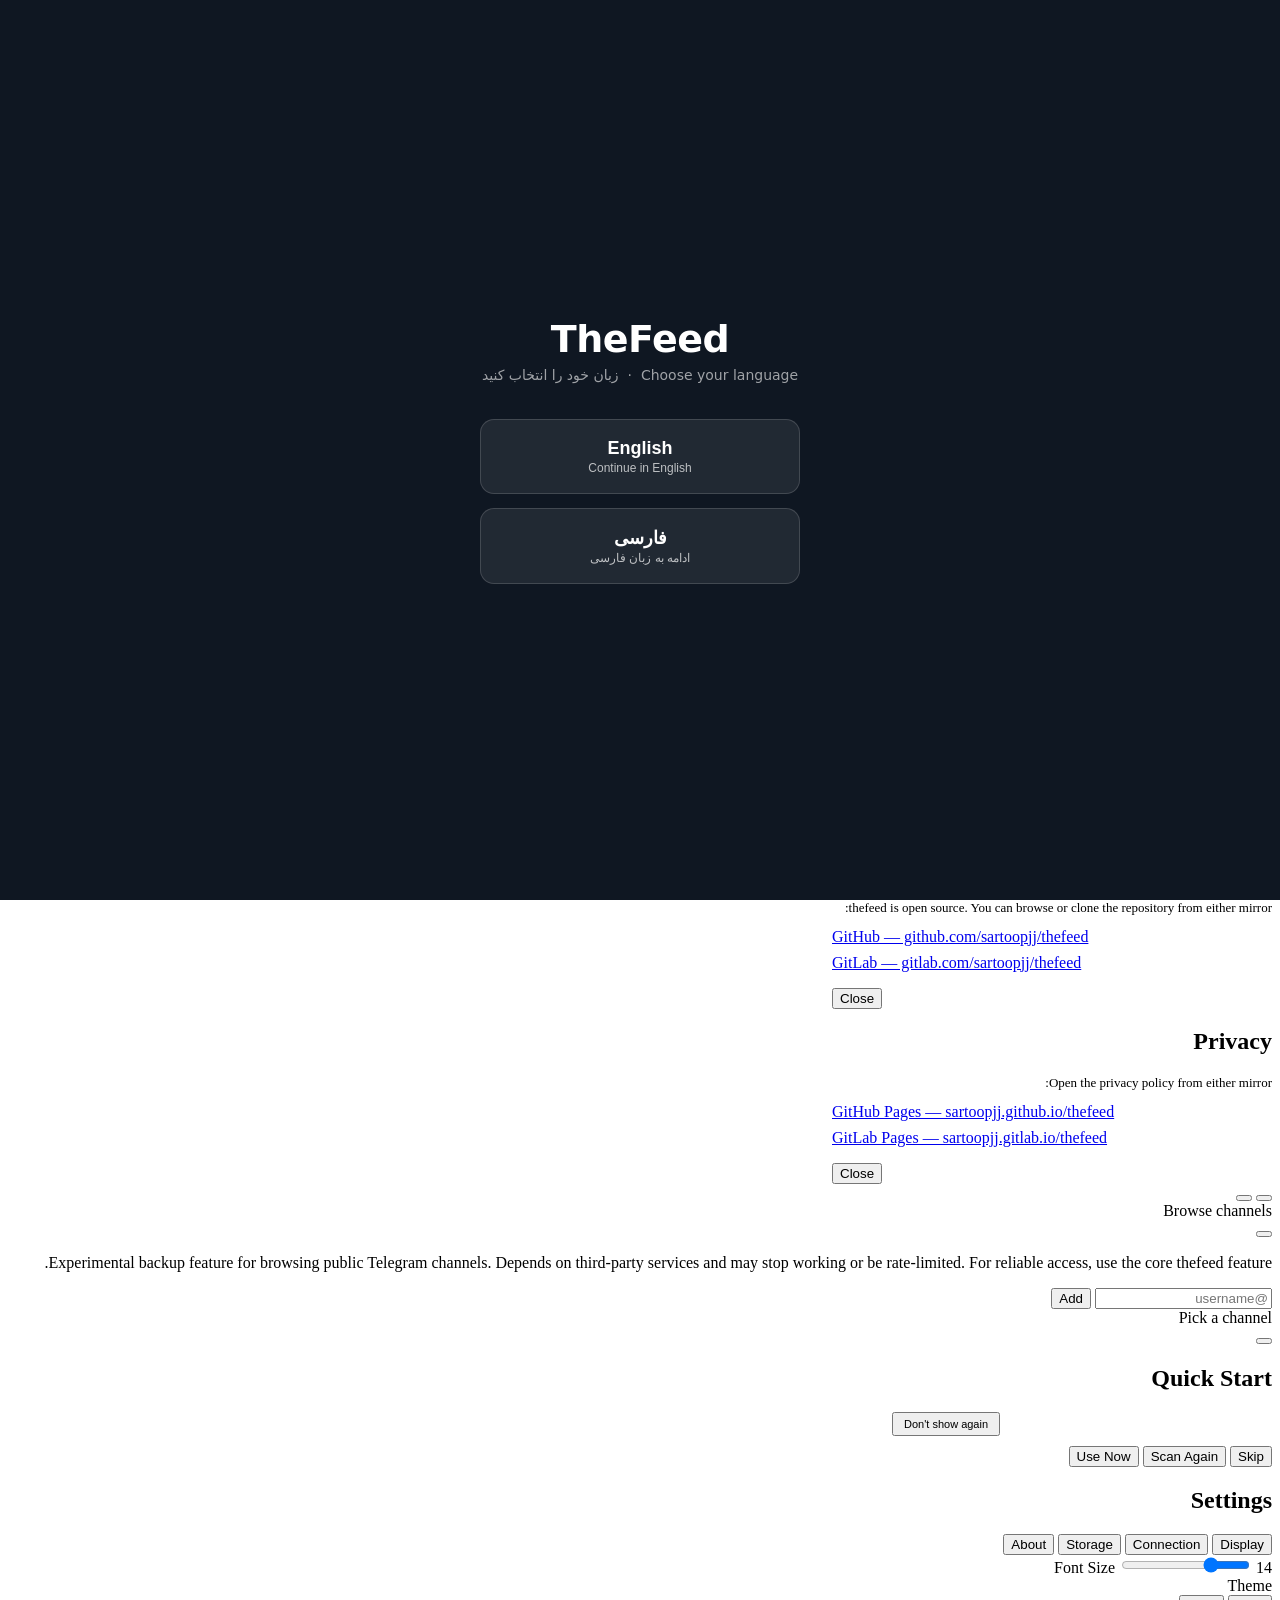
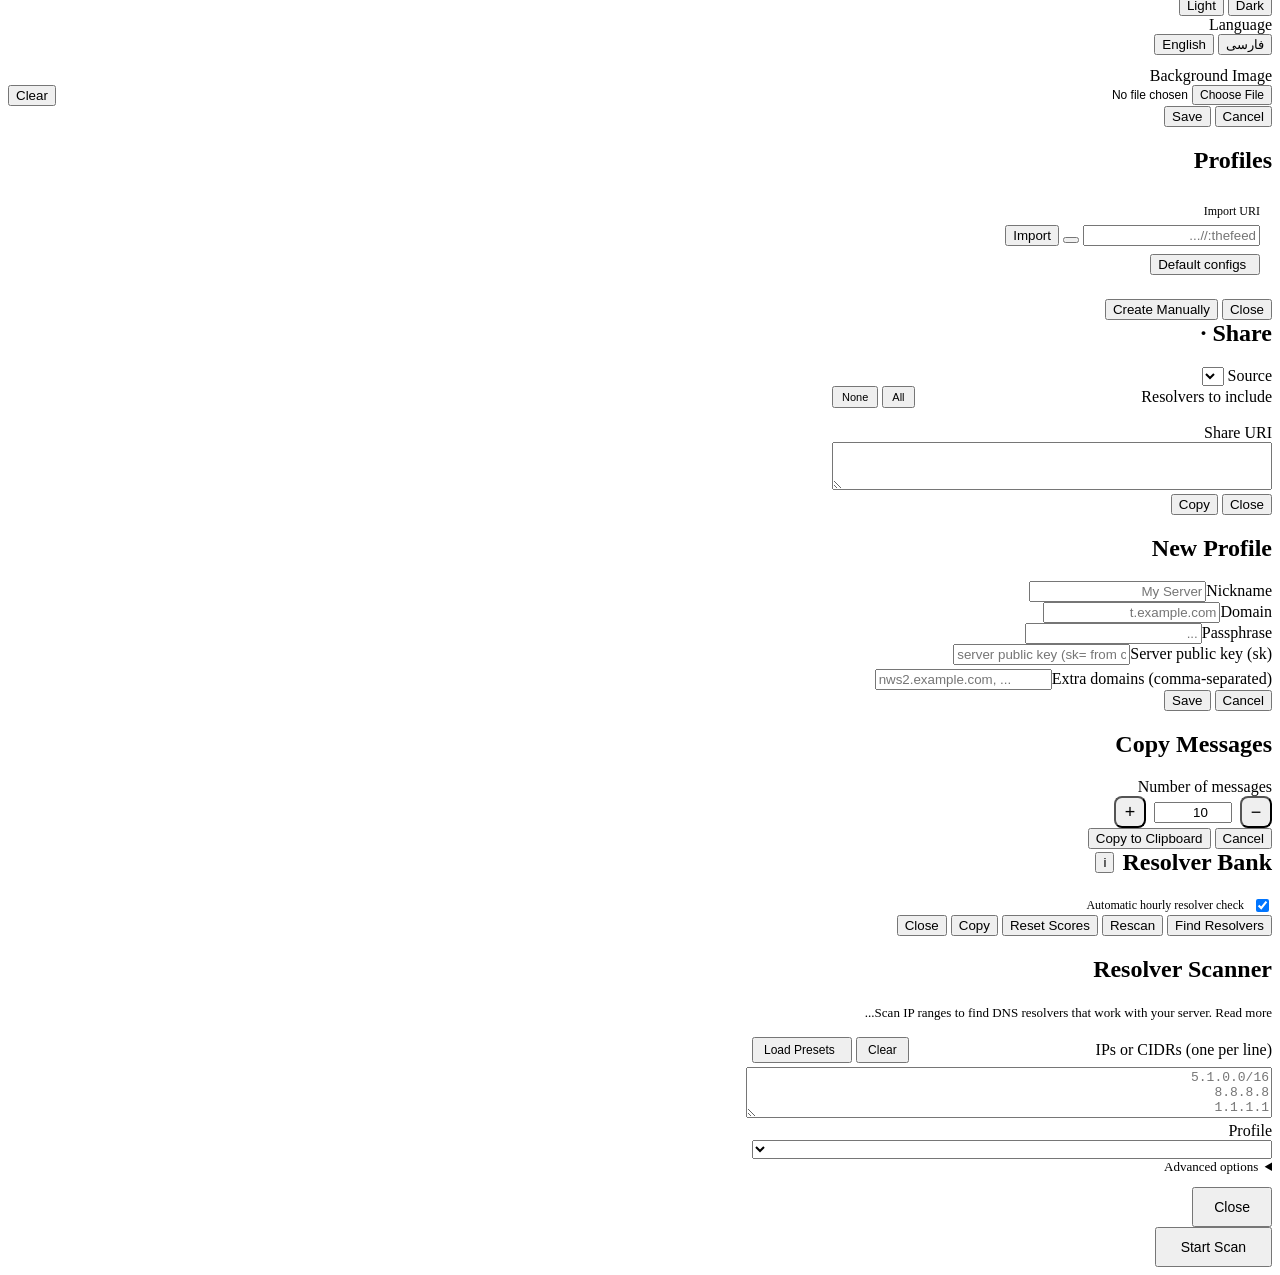
==== internal/web/static/index.html @ f59a9c81 "fix(a11y): WCAG 2.2 remediation pass on the web UI Audited internal/web/static against WCAG 2.2 A/AA" ====
<!DOCTYPE html>
<html lang="fa" dir="rtl">

<head>
  <meta charset="UTF-8">
  <meta name="viewport" content="width=device-width, initial-scale=1.0, viewport-fit=cover">
  <meta name="theme-color" content="#17212b">
  <meta name="theme-color" content="#17212b" media="(prefers-color-scheme: dark)">
  <meta name="theme-color" content="#ffffff" media="(prefers-color-scheme: light)">
  <title>thefeed</title>
  <script>
    if (typeof Android !== 'undefined') document.documentElement.classList.add('is-android-app');
  </script>
  <link rel="stylesheet" href="/static/css/base.css">
  <link rel="stylesheet" href="/static/css/layout.css">
  <link rel="stylesheet" href="/static/css/messages.css">
  <link rel="stylesheet" href="/static/css/telemirror.css">
  <link rel="stylesheet" href="/static/css/chat.css">
  <link rel="stylesheet" href="/static/css/media.css">
  <link rel="stylesheet" href="/static/css/components.css">
  <link rel="stylesheet" href="/static/css/responsive.css">
  <link rel="stylesheet" href="/static/css/saved.css">
</head>

<body>

  <!-- Skip link: first focusable element, jumps keyboard users to the feed. -->
  <a class="skip-link" href="#main" data-i18n="skip_to_content" data-i18n-aria="skip_to_content">Skip to main content</a>
  <!-- Document-level heading for assistive tech (visually hidden). -->
  <h1 class="sr-only">thefeed</h1>

  <!-- First-launch language picker. Visible until lang is set; pure HTML/JS
       so it works on iOS, Android, and the browser without native code. -->
  <div id="firstRunLangModal"
    style="display:none;position:fixed;inset:0;z-index:99999;background:#0f1722;color:#fff;align-items:center;justify-content:center;flex-direction:column;padding:24px;font-family:-apple-system,BlinkMacSystemFont,system-ui,sans-serif">
    <div style="font-size:38px;font-weight:700;margin-bottom:6px;letter-spacing:-0.5px">TheFeed</div>
    <div style="opacity:.6;font-size:14px;margin-bottom:36px;text-align:center">Choose your language &nbsp;·&nbsp; زبان
      خود را انتخاب کنید</div>
    <div style="display:flex;flex-direction:column;gap:14px;width:100%;max-width:320px">
      <button onclick="firstRunPickLang('en')"
        style="background:rgba(255,255,255,.08);border:1px solid rgba(255,255,255,.15);color:#fff;border-radius:14px;padding:18px;font-size:18px;font-weight:600;cursor:pointer">English
        <div style="font-size:12px;font-weight:400;opacity:.7;margin-top:2px">Continue in English</div></button>
      <button onclick="firstRunPickLang('fa')"
        style="background:rgba(255,255,255,.08);border:1px solid rgba(255,255,255,.15);color:#fff;border-radius:14px;padding:18px;font-size:18px;font-weight:600;cursor:pointer">فارسی
        <div style="font-size:12px;font-weight:400;opacity:.7;margin-top:2px">ادامه به زبان فارسی</div></button>
    </div>
  </div>
  <script>
    (function () {
      // Trust local stores first: they're set synchronously inside
      // firstRunPickLang and survive the sync-XHR failure modes that
      // appear when the client is hosted behind a reverse proxy.
      // Browsers increasingly refuse sync XHR on the main thread, and
      // when the proxy injects HTML (login pages, error pages) the
      // JSON.parse below throws — both surfaced as "I picked a
      // language but the modal kept coming back".
      var lang = '';
      try { lang = localStorage.getItem('thefeed_lang') || ''; } catch (e) { }
      try { if (!lang && typeof IOS !== 'undefined' && IOS.getLang) lang = IOS.getLang() || ''; } catch (e) { }
      try { if (!lang && typeof Android !== 'undefined' && Android.getLang) lang = Android.getLang() || ''; } catch (e) { }
      if (!lang) {
        try {
          var xhr = new XMLHttpRequest();
          xhr.open('GET', '/api/settings', false);
          xhr.send();
          if (xhr.status === 200) lang = (JSON.parse(xhr.responseText).lang || '');
        } catch (e) { }
      }
      if (!lang) document.getElementById('firstRunLangModal').style.display = 'flex';
    })();
    function firstRunPickLang(l) {
      // Hide immediately so a slow POST doesn't leave the user staring
      // at an apparently-frozen modal.
      var modal = document.getElementById('firstRunLangModal');
      if (modal) modal.style.display = 'none';
      // Persist to every available store synchronously so the post-
      // reload load handler sees the choice even if the POST fails or
      // is still in flight.
      try { localStorage.setItem('thefeed_lang', l); } catch (e) { }
      try { if (typeof IOS !== 'undefined' && IOS.setLang) IOS.setLang(l); } catch (e) { }
      try { if (typeof Android !== 'undefined' && Android.setLang) Android.setLang(l); } catch (e) { }
      // Fire-and-reload via async fetch with keepalive so the request
      // survives navigation. No sync XHR — modern browsers throttle
      // or refuse it on the main thread.
      var done = function () { location.reload(); };
      try {
        fetch('/api/settings', {
          method: 'POST',
          headers: { 'Content-Type': 'application/json' },
          body: JSON.stringify({ lang: l }),
          keepalive: true,
        }).then(done, done);
      } catch (e) { done(); }
    }
  </script>

  <div class="app" id="app">

    <!-- SIDEBAR -->
    <div class="sidebar" id="sidebar" role="navigation" aria-label="Channels and sections">
      <div class="sidebar-header">
        <div class="sidebar-header-top">
          <button class="profile-btn" id="profileBtn" onclick="openProfiles()">
            <div class="profile-btn-avatar" id="profileBtnAvatar">?</div>
            <!-- No data-i18n: renderProfileBtn() owns this label (profile name or
                 translated "Set Up") — applyLang() must not overwrite it. -->
            <span class="profile-btn-name" id="profileBtnName">Set Up</span>
            <span class="profile-btn-arrow"><span class="plus" data-icon="profileToggle"></span></span>
          </button>
          <button class="icon-btn" onclick="openSettings()" title="Settings" data-i18n-title="settings" data-icon="settings"></button>
          <button class="icon-btn" onclick="jumpToLog()" title="Log" data-i18n-title="sidebar_log"
            style="font-size:16px" data-icon="log"></button>
        </div>
        <div class="sidebar-toolbar">
          <button class="stb" id="scannerIconBtn" onclick="openScanner()"><span data-icon="search"></span> <span data-i18n="scanner_find_resolvers">Find
            Resolvers</span></button>
          <button class="stb" id="resolversSidebarBtn" onclick="openResolversModal()"><span
              data-i18n="sidebar_resolvers">Resolvers</span> <span class="stb-badge" id="resolversBadge"
              style="color:var(--error)">0</span></button>
          <!-- BEGIN telemirror -->
          <button class="stb tm-sidebar-btn" id="telemirrorSidebarBtn" onclick="openTelemirror()"
            data-i18n-title="telemirror_btn_title"><span data-i18n="telemirror_btn">Browse channels</span><span
              class="tm-sidebar-btn-ext" aria-hidden="true" data-icon="external"></span></button>
          <!-- END telemirror -->
          <!-- BEGIN chat -->
          <button class="stb" id="chatSidebarBtn" onclick="openMessenger()"><span data-icon="messenger"></span> <span
              data-i18n="chat_btn">Messenger</span><span class="chat-sidebar-badge" id="chatSidebarBadge">0</span></button>
          <!-- END chat -->
        </div>
        <input class="sidebar-search" id="channelSearch" type="text" data-i18n-ph="search" placeholder="Search..."
          data-i18n-aria="search" aria-label="Search" oninput="filterChannels()">
      </div>
      <div class="channel-list" id="channelList">
        <div class="saved-channel-entry" id="savedChannelBtn" role="button" tabindex="0"
          onclick="openSavedMessages()" aria-label="Saved Messages">
          <span class="saved-entry-icon" data-icon="bookmark"></span>
          <span class="saved-entry-name" data-i18n="saved_messages">Saved Messages</span>
          <span class="saved-badge" id="savedBadge" hidden></span>
        </div>
        <div style="padding:20px;text-align:center;color:var(--text-dim);font-size:13px" data-i18n="no_channels">No
          channels yet</div>
      </div>
      <div class="sidebar-footer">
        <a href="https://t.me/networkti" target="_blank" data-i18n="telegram">Telegram</a>
        &middot;
        <a href="#" onclick="event.preventDefault();openSource()" data-i18n="source_code">Source code</a>
        &middot;
        <a href="#" onclick="event.preventDefault();openDonate()" data-i18n="donate">Donate</a>
        &middot;
        <a href="#" onclick="event.preventDefault();openPrivacy()" data-i18n="privacy_policy">Privacy</a>
      </div>
    </div>

    <!-- CHAT AREA -->
    <div class="chat-area" id="main" role="main">
      <div class="chat-header">
        <button class="back-btn" onclick="feedBack()" data-icon="arrowLeft" aria-label="Back" data-i18n-aria="back"></button>
        <div class="chat-header-info">
          <div class="chat-header-name" id="chatName">thefeed</div>
          <div class="chat-header-sub" id="chatSub"></div>
        </div>
        <div class="chat-header-actions">
          <span class="next-fetch-label" id="nextFetchTimer"></span><span class="next-fetch-info" id="nextFetchInfoBtn"
            style="display:none" data-i18n-title="next_fetch_info" title="" onclick="showToast(t('next_fetch_info'))"
            role="button" tabindex="0" data-i18n-aria="next_fetch_info" aria-label="Next fetch info" data-icon="info"></span>
          <button class="icon-btn header-search-btn" onclick="toggleMsgSearch()" title="Search"
            data-i18n-title="search_messages"
            style="width:auto;height:30px;font-size:12px;padding:0 10px;border-radius:8px;border:1px solid var(--border);background:var(--surface)"
            data-i18n="search_messages">Search</button>
          <button class="icon-btn header-export-btn" onclick="openExportModal()" title="Export"
            data-i18n-title="export_messages"
            style="width:auto;height:30px;font-size:12px;padding:0 10px;border-radius:8px;border:1px solid var(--border);background:var(--surface)"
            data-i18n="export_messages">Export</button>
          <button class="icon-btn" id="refreshBtn" onclick="doRefreshUI()" title="Refresh"
            style="width:44px;height:44px;font-size:20px" data-icon="refresh"></button>
          <div class="header-kebab" id="headerKebab">
            <button class="icon-btn" onclick="toggleKebabMenu(event)" title="More"
              style="width:44px;height:44px;font-size:20px" data-icon="more"></button>
            <div class="header-kebab-menu" id="headerKebabMenu">
              <button onclick="toggleMsgSearch();closeKebabMenu()" data-i18n="search_messages">Search</button>
              <button onclick="openExportModal();closeKebabMenu()" data-i18n="export_messages">Export</button>
            </div>
          </div>
        </div>
      </div>
      <div class="msg-search-bar" id="msgSearchBar">
        <input type="text" id="msgSearchInput" data-i18n-ph="search_messages" placeholder="Search messages..."
          data-i18n-aria="search_messages" aria-label="Search messages" oninput="doMsgSearch()">
        <div class="search-nav">
          <span id="msgSearchCount"></span>
          <button onclick="msgSearchPrev()" title="Previous" data-icon="chevronUp"></button>
          <button onclick="msgSearchNext()" title="Next" data-icon="chevronDown"></button>
          <button onclick="closeMsgSearch()" title="Close" data-icon="close"></button>
        </div>
      </div>
      <div class="messages" id="messages">
        <div class="empty-state">
          <div class="big-icon" data-icon="antenna"></div>
          <p data-i18n="configure_server">Configure a server to start reading</p>
          <button class="btn btn-primary" onclick="openProfiles()" data-i18n="set_up">Set Up</button>
        </div>
      </div>
      <div class="floating-date" id="floatingDate" dir="auto" hidden></div>
      <div class="send-panel" id="sendPanel">
        <input class="send-input" id="sendInput" data-i18n-ph="write_message" placeholder="Write a message..."
          data-i18n-aria="write_message" aria-label="Write a message" maxlength="4000">
        <button class="send-btn" onclick="sendMessage()" data-icon="send" aria-label="Send" data-i18n-aria="send"></button>
      </div>
      <button class="scroll-down-btn" id="scrollDownBtn" onclick="scrollToBottom()" title="Jump to latest"><span
          data-icon="arrowDown"></span><span class="scroll-down-badge" id="scrollDownBadge"></span></button>
      <div class="progress-panel" id="progressPanel"></div>
      <div class="log-toggle" onclick="toggleLog()"><span>LOG</span><span id="logToggleIcon" data-icon="chevronRight"></span></div>
      <div class="log-panel hidden" id="logPanel"></div>
    </div>
  </div>

  <!-- DONATE MODAL -->
  <div class="modal-overlay" id="donateModal" onclick="if(event.target===this)closeDonate()">
    <div class="modal" style="max-width:440px">
      <h2 data-i18n="donate">Donate</h2>
      <div class="donate-body" data-i18n-body="donate_body" dir="auto">
        Send any amount in <b>USDT</b> or <b>USDC</b> on:
        <ul style="margin:8px 0 12px 0;padding-inline-start:20px">
          <li>Polygon</li>
          <li>BNB Chain</li>
        </ul>
      </div>
      <span style="font-size:12px;color:var(--text-dim);display:block;margin-bottom:4px"
        data-i18n="wallet_address">Wallet address</span>
      <div class="donate-addr-row">
        <code id="donateAddr" class="donate-addr" data-full="0xe73f022f668c57cce79feccd875ac7332311013a"
          title="0xe73f022f668c57cce79feccd875ac7332311013a">0xe73f022f…2311013a</code>
        <button class="btn btn-flat" onclick="copyDonateAddr()" data-i18n="copy">Copy</button>
      </div>
      <div class="donate-thanks" dir="auto"><span data-i18n="donate_thanks">Thanks for your support</span> <span data-icon="heart"></span></div>
      <div style="margin-top:16px;text-align:end">
        <button class="btn btn-primary" onclick="closeDonate()" data-i18n="close">Close</button>
      </div>
    </div>
  </div>

  <!-- SOURCE CODE MODAL -->
  <div class="modal-overlay" id="sourceModal" onclick="if(event.target===this)closeSource()">
    <div class="modal" style="max-width:440px">
      <h2 data-i18n="source_code">Source code</h2>
      <div data-i18n="source_body" style="margin-bottom:12px;color:var(--text-dim);font-size:13px">
        thefeed is open source. You can browse or clone the repository from either mirror:
      </div>
      <div style="display:flex;flex-direction:column;gap:8px">
        <a class="btn btn-outline" href="https://github.com/sartoopjj/thefeed" target="_blank" rel="noopener" dir="ltr"
          style="text-align:left;justify-content:flex-start">GitHub — github.com/sartoopjj/thefeed</a>
        <a class="btn btn-outline" href="https://gitlab.com/sartoopjj/thefeed" target="_blank" rel="noopener" dir="ltr"
          style="text-align:left;justify-content:flex-start">GitLab — gitlab.com/sartoopjj/thefeed</a>
      </div>
      <div style="margin-top:16px;text-align:end">
        <button class="btn btn-primary" onclick="closeSource()" data-i18n="close">Close</button>
      </div>
    </div>
  </div>

  <!-- PRIVACY POLICY MODAL -->
  <div class="modal-overlay" id="privacyModal" onclick="if(event.target===this)closePrivacy()">
    <div class="modal" style="max-width:440px">
      <h2 data-i18n="privacy_policy">Privacy</h2>
      <div data-i18n="privacy_body" style="margin-bottom:12px;color:var(--text-dim);font-size:13px">
        Open the privacy policy from either mirror:
      </div>
      <div style="display:flex;flex-direction:column;gap:8px">
        <a class="btn btn-outline" href="https://sartoopjj.github.io/thefeed/privacy-policy.html" target="_blank"
          rel="noopener" dir="ltr" style="text-align:left;justify-content:flex-start">GitHub Pages —
          sartoopjj.github.io/thefeed</a>
        <a class="btn btn-outline" href="https://sartoopjj.gitlab.io/thefeed/privacy-policy.html" target="_blank"
          rel="noopener" dir="ltr" style="text-align:left;justify-content:flex-start">GitLab Pages —
          sartoopjj.gitlab.io/thefeed</a>
      </div>
      <div style="margin-top:16px;text-align:end">
        <button class="btn btn-primary" onclick="closePrivacy()" data-i18n="close">Close</button>
      </div>
    </div>
  </div>

  <!-- TOAST -->
  <div id="toast" role="status" aria-live="polite" aria-atomic="true"></div>

  <!-- BEGIN chat -->
  <div id="chatModal" class="chat-modal"></div>
  <!-- END chat -->

  <!-- BEGIN telemirror -->
  <div id="telemirrorModal" class="tm-modal">
    <header class="tm-topbar">
      <button class="tm-back" onclick="closeTelemirror()" aria-label="Close" data-icon="arrowLeft"></button>
      <button class="tm-menu" onclick="toggleTmSidebar()" aria-label="Channels" data-icon="menu"></button>
      <div class="tm-topbar-info">
        <div id="tmTopbarAvatar"></div>
        <div class="tm-topbar-meta">
          <div class="tm-topbar-name" id="tmTopbarName" data-i18n="telemirror_title">Browse channels</div>
          <div class="tm-topbar-sub" id="tmTopbarSub"></div>
        </div>
      </div>
      <button class="tm-refresh" onclick="tmRefreshActive()" title="Refresh"
        data-i18n-title="telemirror_refresh" data-icon="refresh"></button>
    </header>
    <div class="tm-body">
      <aside id="tmSidebar" class="tm-sidebar">
        <p class="tm-disclaimer" data-i18n="telemirror_disclaimer">Experimental backup feature for browsing public
          Telegram channels. Depends on third-party services and may stop working or be rate-limited. For reliable
          access, use the core thefeed feature.</p>
        <div class="tm-add-row">
          <input id="tmAddInput" type="text" data-i18n-ph="telemirror_add_ph" placeholder="@username" maxlength="40"
            data-i18n-aria="telemirror_add_ph" aria-label="Channel username to add">
          <button class="btn btn-primary" onclick="telemirrorAdd()" data-i18n="add">Add</button>
        </div>
        <div id="tmChannelsList" class="tm-channels-list"></div>
      </aside>
      <div class="tm-backdrop" onclick="toggleTmSidebar()" aria-hidden="true"></div>
      <div id="tmContent" class="tm-content" role="region" aria-label="Channel posts">
        <div class="tm-empty" data-i18n="telemirror_pick_channel">Pick a channel</div>
      </div>
      <button class="tm-scroll-down" id="tmScrollDownBtn" onclick="tmScrollToBottom()" aria-label="Scroll to latest"
        title="Scroll to latest" data-icon="arrowDown"></button>
    </div>
  </div>
  <!-- END telemirror -->

  <!-- ===== SAVED RESOLVERS POPUP ===== -->
  <div class="modal-overlay" id="savedResolversModal">
    <div class="modal" style="max-width:380px">
      <h2 data-i18n="saved_resolvers_title">Quick Start</h2>
      <p id="savedResolversMsg" style="font-size:13px;color:var(--text-dim);margin-bottom:16px;line-height:1.6"></p>
      <!-- "Don't show again" lives on its own row so it reads as a
           secondary preference, not just another action button.
           Toggling it sets a localStorage flag the user can clear
           from Settings → Show startup scan prompt. -->
      <div style="display:flex;justify-content:flex-end;margin-bottom:10px">
        <button class="btn btn-flat" id="savedResolversNever" onclick="savedResolversNever()"
          data-i18n="dont_show_again" style="font-size:11px;padding:4px 10px;color:var(--text-dim)">Don't show
          again</button>
      </div>
      <div class="modal-actions">
        <button class="btn btn-flat" onclick="savedResolversSkip()" data-i18n="saved_resolvers_skip">Skip</button>
        <button class="btn btn-outline" id="savedResolversRescanBtn" onclick="savedResolversRescan()"
          data-i18n="saved_resolvers_rescan">Scan
          Again</button>
        <button class="btn btn-primary" id="savedResolversUseBtn" onclick="savedResolversUseNow()"
          data-i18n="saved_resolvers_use">Use
          Now</button>
      </div>
    </div>
  </div>

  <!-- ===== SETTINGS MODAL ===== -->
  <div class="modal-overlay" id="settingsModal">
    <div class="modal">
      <h2><span data-icon="settings"></span> <span data-i18n="settings">Settings</span></h2>

      <!-- Tab strip. Three static tabs keep the modal short on mobile. -->
      <div class="settings-tabs" role="tablist">
        <button type="button" class="settings-tab active" id="settingsTabBtnDisplay"
          onclick="switchSettingsTab('display')" data-i18n="settings_tab_display">Display</button>
        <button type="button" class="settings-tab" id="settingsTabBtnConnection"
          onclick="switchSettingsTab('connection')" data-i18n="settings_tab_connection">Connection</button>
        <button type="button" class="settings-tab" id="settingsTabBtnStorage"
          onclick="switchSettingsTab('storage')" data-i18n="settings_tab_storage">Storage</button>
        <button type="button" class="settings-tab" id="settingsTabBtnAbout" onclick="switchSettingsTab('about')"
          data-i18n="settings_tab_about">About</button>
      </div>

      <!-- ===== Display tab ===== -->
      <div class="settings-panel" id="settingsPanelDisplay">
        <div class="font-size-row">
          <label for="fontSizeSlider" data-i18n="font_size">Font Size</label>
          <input type="range" id="fontSizeSlider" min="11" max="22" value="14" oninput="previewFontSize(this.value)">
          <span class="font-size-val" id="fontSizeVal">14</span>
        </div>
        <div class="form-group">
          <span class="group-label" data-i18n="theme">Theme</span>
          <div class="theme-row">
            <button class="theme-btn" id="themeDark" onclick="setTheme('dark')" data-i18n="theme_dark">Dark</button>
            <button class="theme-btn" id="themeLight" onclick="setTheme('light')" data-i18n="theme_light">Light</button>
          </div>
        </div>
        <div class="form-group">
          <span class="group-label" data-i18n="language">Language</span>
          <div class="lang-row">
            <button class="lang-btn" id="langFa" onclick="setLang('fa')">&#1601;&#1575;&#1585;&#1587;&#1740;</button>
            <button class="lang-btn" id="langEn" onclick="setLang('en')">English</button>
          </div>
        </div>
        <div class="form-group" style="margin-top:12px">
          <label for="bgImageInput" data-i18n="bg_image">Background Image</label>
          <div style="display:flex;gap:6px;align-items:center">
            <input type="file" id="bgImageInput" accept="image/*" style="flex:1;font-size:12px;color:var(--text)"
              onchange="applyBgImage()">
            <button class="btn btn-flat btn-sm" onclick="clearBgImage()" style="color:var(--error)"
              data-i18n="clear_bg">Clear</button>
          </div>
          <div class="bg-pattern-grid" id="bgPatternGrid"></div>
        </div>
        <!-- Android-only: App Password — moved into Display because it's
             about app access not network. Initialised by initAndroidSettings. -->
        <div id="androidPasswordSection" class="settings-section" style="display:none">
          <div class="settings-section-title"><span data-i18n="app_password">App Password</span></div>
          <div id="passwordSetSection" style="margin-top:8px">
            <input type="password" id="appPasswordInput" placeholder="" data-i18n-ph="password_new_ph"
              data-i18n-aria="password_new_ph" aria-label="New password"
              style="width:100%;padding:8px 12px;background:var(--bg);color:var(--text);border:1px solid var(--border);border-radius:6px;font-size:13px;box-sizing:border-box;margin-bottom:6px">
            <input type="password" id="appPasswordConfirm" placeholder="" data-i18n-ph="password_confirm_ph"
              data-i18n-aria="password_confirm_ph" aria-label="Confirm password"
              style="width:100%;padding:8px 12px;background:var(--bg);color:var(--text);border:1px solid var(--border);border-radius:6px;font-size:13px;box-sizing:border-box">
            <div id="passwordError" style="color:var(--error);font-size:12px;margin-top:4px;display:none"></div>
            <div style="margin-top:8px">
              <button class="btn btn-primary" onclick="setAppPassword()" style="font-size:12px;padding:6px 14px"
                data-i18n="password_set">Set Password</button>
            </div>
          </div>
          <div id="passwordRemoveSection" style="display:none">
            <div class="password-status">
              <div class="password-status-left">
                <span class="password-status-dot"></span>
                <span data-i18n="password_active">Password is active</span>
              </div>
              <button class="btn btn-flat btn-sm" onclick="showPasswordRemovePrompt()" style="color:var(--error)"
                data-i18n="password_change_remove">Change / Remove</button>
            </div>
            <div id="passwordRemovePrompt" style="display:none;margin-top:8px">
              <input type="password" id="appPasswordCurrent" placeholder="" data-i18n-ph="password_current_ph"
                data-i18n-aria="password_current_ph" aria-label="Current password"
                style="width:100%;padding:8px 12px;background:var(--bg);color:var(--text);border:1px solid var(--border);border-radius:6px;font-size:13px;box-sizing:border-box">
              <div id="passwordRemoveError" style="color:var(--error);font-size:12px;margin-top:4px;display:none"></div>
              <div style="display:flex;gap:6px;margin-top:8px">
                <button class="btn btn-primary" onclick="changeAppPassword()" style="font-size:12px;padding:6px 14px"
                  data-i18n="password_change">Change</button>
                <button class="btn btn-flat" onclick="removeAppPassword()"
                  style="font-size:12px;padding:6px 14px;color:var(--error)" data-i18n="password_remove">Remove</button>
                <button class="btn btn-flat" onclick="hidePasswordRemovePrompt()"
                  style="font-size:12px;padding:6px 14px" data-i18n="cancel">Cancel</button>
              </div>
            </div>
          </div>
        </div>
      </div>

      <!-- ===== Connection tab ===== -->
      <div class="settings-panel" id="settingsPanelConnection" style="display:none">
        <div class="form-group">
          <div class="help-row">
            <label for="cfgQueryMode" data-i18n="query_mode">Query Mode</label>
            <span class="help-toggle" onclick="toggleHelp('helpQueryMode')" title="?" data-icon="info"></span>
          </div>
          <select id="cfgQueryMode">
            <option value="single" data-i18n="query_mode_single">Single label (base32)</option>
            <option value="double" data-i18n="query_mode_double">Multi-label (hex)</option>
          </select>
          <div class="help-text" id="helpQueryMode" style="display:none" data-i18n="query_mode_help"></div>
        </div>
        <div class="form-group">
          <div class="help-row">
            <label for="cfgRateLimit" data-i18n="rate_limit">Concurrent block fetches</label>
            <span class="help-toggle" onclick="toggleHelp('helpRateLimit')" title="?" data-icon="info"></span>
          </div>
          <input type="number" id="cfgRateLimit" value="10" min="1" step="1">
          <div class="help-text" id="helpRateLimit" style="display:none" data-i18n="rate_limit_help"></div>
        </div>
        <div class="form-group">
          <div class="help-row">
            <label for="cfgScatter" data-i18n="scatter">Parallel resolvers per block</label>
            <span class="help-toggle" onclick="toggleHelp('helpScatter')" title="?" data-icon="info"></span>
          </div>
          <input type="number" id="cfgScatter" value="6" min="1" max="10">
          <div class="help-text" id="helpScatter" style="display:none" data-i18n="scatter_help"></div>
        </div>
        <div class="form-group">
          <div class="help-row">
            <label for="cfgTimeout" data-i18n="dns_timeout">DNS Query Timeout (seconds)</label>
            <span class="help-toggle" onclick="toggleHelp('helpTimeout')" title="?" data-icon="info"></span>
          </div>
          <input type="number" id="cfgTimeout" value="10" min="1" max="60" step="1">
          <div class="help-text" id="helpTimeout" style="display:none" data-i18n="dns_timeout_help"></div>
        </div>
        <div class="form-group">
          <div class="row">
            <input type="checkbox" id="cfgShowScanPrompt" onchange="setShowScanPrompt(this.checked)">
            <label for="cfgShowScanPrompt" data-i18n="show_scan_prompt">Show scan prompt on startup</label>
          </div>
        </div>
        <div class="form-group">
          <div class="row">
            <input type="checkbox" id="cfgProfilePics" onchange="setProfilePicsEnabled(this.checked)">
            <label for="cfgProfilePics" data-i18n="profile_pics_enable">Also fetch profile pictures over DNS</label>
            <span class="help-toggle" onclick="toggleHelp('helpProfilePics')" title="?" data-icon="info"></span>
          </div>
          <div class="help-text" id="helpProfilePics" style="display:none" data-i18n="profile_pics_dns_note">GitHub
            relay path is always used automatically. This option additionally pulls avatars over DNS when the relay is
            unavailable.</div>
          <div class="row" style="margin-top:6px;gap:8px;align-items:center">
            <button type="button" class="btn btn-flat" id="profilePicsRefreshBtn" onclick="profilePicsRefresh()"
              data-i18n="profile_pics_refresh">Refresh avatars</button>
            <span id="profilePicsProgress" style="font-size:11px;color:var(--text-dim)"></span>
          </div>
        </div>
        <div class="form-group">
          <div class="row">
            <input type="checkbox" id="cfgResolverCacheShare">
            <label for="cfgResolverCacheShare" data-i18n="resolver_cache_share">Shared resolver cache</label>
            <span class="help-toggle" onclick="toggleHelp('helpResolverCacheShare')" title="?" data-icon="info"></span>
          </div>
          <div class="help-text" id="helpResolverCacheShare" style="display:none" data-i18n="resolver_cache_share_note">
            When enabled, queries to the same server become identical across users so public DNS resolvers can cache the
            response. Faster, slightly more visible to DPI.</div>
        </div>
        <div class="form-group">
          <div class="row">
            <input type="checkbox" id="cfgDebug">
            <label for="cfgDebug" data-i18n="debug_mode">Debug mode</label>
          </div>
        </div>
        <div class="form-group">
          <button class="btn btn-outline btn-sm" onclick="closeSettings();openResolversModal()"
            data-i18n="open_resolver_bank" style="width:100%">Open Resolver Bank</button>
        </div>
      </div>

      <!-- ===== Storage tab ===== -->
      <div class="settings-panel" id="settingsPanelStorage" style="display:none">
        <div style="padding:14px 0 10px;border-bottom:1px solid var(--border)">
          <div style="display:flex;justify-content:space-between;align-items:center;margin-bottom:2px">
            <span style="font-size:15px;font-weight:600;color:var(--text)" data-i18n="storage_total">Total Cache</span>
            <span id="storageTotalEl" style="font-size:15px;font-weight:600;color:var(--text)">—</span>
          </div>
        </div>
        <div style="padding:14px 0 10px;border-bottom:1px solid var(--border)">
          <div style="display:flex;justify-content:space-between;align-items:center">
            <span style="font-size:14px;color:var(--text)" data-i18n="storage_budget">Budget</span>
            <span style="display:flex;align-items:center;gap:8px">
              <input type="text" inputmode="numeric" pattern="[0-9]*" id="storageBudgetInput" value="1024" dir="ltr"
                data-i18n-aria="storage_budget" aria-label="Storage budget in MB"
                style="width:64px;padding:6px 10px;border:1px solid var(--border);border-radius:8px;background:var(--bg);color:var(--text);font-size:14px;text-align:center;-moz-appearance:textfield">
              <span style="font-size:13px;color:var(--text-dim)">MB</span>
              <button class="btn btn-primary btn-sm" onclick="saveCacheBudget()" data-i18n="apply" style="padding:6px 14px;font-size:13px">Apply</button>
            </span>
          </div>
          <div style="font-size:11px;color:var(--text-dim);margin-top:4px" data-i18n="storage_budget_min">Minimum 50 MB</div>
        </div>
        <div id="storageCacheList" style="margin-top:4px"></div>
      </div>

      <!-- ===== About tab ===== -->
      <div class="settings-panel" id="settingsPanelAbout" style="display:none">
        <div class="settings-info-row" style="margin-top:0">
          <span data-i18n="version">Version</span>
          <span id="appVersionEl">-</span>
        </div>
        <div class="settings-info-row">
          <span data-i18n="latest_version">Latest Version</span>
          <span id="latestVersionEl">-</span>
        </div>
        <div class="settings-info-row" style="display:flex;gap:6px">
          <button class="btn btn-outline btn-sm" id="checkVersionBtn" onclick="checkLatestVersion()"
            data-i18n="check_now" style="flex:1">Check Now</button>
          <button class="btn btn-outline btn-sm" id="checkGitHubBtn" onclick="checkGitHubUpdate(true)"
            data-i18n="check_github" style="flex:1">Check on GitHub</button>
        </div>
        <div class="settings-info-row" style="display:flex;gap:6px;margin-top:14px">
          <button class="btn btn-flat btn-sm" onclick="closeSettings();openSource()" data-i18n="source_code"
            style="flex:1">Source code</button>
          <button class="btn btn-flat btn-sm" onclick="closeSettings();openPrivacy()" data-i18n="privacy_policy"
            style="flex:1">Privacy</button>
        </div>
      </div>

      <div class="modal-actions">
        <button class="btn btn-flat" onclick="closeSettings()" data-i18n="cancel">Cancel</button>
        <button class="btn btn-primary" onclick="saveSettings()" data-i18n="save">Save</button>
      </div>
    </div>
  </div>

  <!-- ===== PROFILES MODAL ===== -->
  <div class="modal-overlay" id="profilesModal">
    <div class="modal">
      <h2 data-i18n="profiles">Profiles</h2>
      <!-- Import URI at top -->
      <div class="import-section"
        style="margin-top:0;margin-bottom:14px;padding:10px 12px;background:var(--bg);border-radius:8px;border:1px solid var(--border)">
        <div style="font-size:12px;color:var(--text-dim);margin-bottom:6px" data-i18n="import_uri_label">Import URI
        </div>
        <div class="import-row">
          <input id="importUriInput" placeholder="thefeed://..." data-i18n-ph="import_uri_ph"
            data-i18n-aria="import_uri_ph" aria-label="Import URI">
          <button class="btn btn-flat btn-sm" type="button" onclick="pasteImportUri()" data-i18n-title="paste"
            title="Paste" aria-label="Paste" style="font-size:14px" data-icon="copy"></button>
          <button class="btn btn-primary btn-sm" onclick="doImportUri()" data-i18n="import">Import</button>
        </div>
        <div id="importError" style="color:var(--error);font-size:12px;display:none;margin-top:6px"></div>
        <div id="importSuccess" style="color:var(--success);font-size:12px;display:none;margin-top:6px"></div>
        <button class="btn btn-outline btn-sm" style="margin-top:8px" onclick="toggleDefaultConfigs()"><img
            class="lion-sun-icon" src="/static/lion-sun.svg" alt=""
            style="height:14px;vertical-align:middle;margin-right:2px"> <span
            data-i18n="default_configs">Default configs</span></button>
        <div id="defaultConfigsList" style="display:none;margin-top:8px"></div>
      </div>
      <div id="profilesListEl"></div>
      <div class="modal-actions">
        <button class="btn btn-flat" onclick="closeProfiles()" data-i18n="close">Close</button>
        <button class="btn btn-outline" onclick="openProfileEditor(null)"><span data-icon="edit"></span> <span data-i18n="add_manual">Create
          Manually</span></button>
      </div>
    </div>
  </div>

  <!-- ===== SHARE PROFILE MODAL ===== -->
  <!-- Standalone modal to keep the share UI from cramming the inline
       profile row. Source dropdown picks Bank or any named list,
       checkboxes filter individual resolvers, URI is copy-able, QR
       renders the same URI for cross-device share. -->
  <div class="modal-overlay" id="shareProfileModal">
    <div class="modal" style="max-width:440px">
      <h2 style="margin-top:0"><span data-i18n="share">Share</span> &middot; <span id="shareModalProfileName"
          style="color:var(--text-dim);font-weight:400"></span></h2>
      <div class="form-group">
        <label for="shareModalSource" data-i18n="share_source">Source</label>
        <select id="shareModalSource" onchange="reloadShareModalResolvers()"></select>
      </div>
      <div class="form-group">
        <div style="display:flex;justify-content:space-between;align-items:center;margin-bottom:4px">
          <span class="group-label" style="margin:0" data-i18n="select_resolvers_export">Resolvers to include</span>
          <div style="display:flex;gap:4px">
            <button type="button" class="btn btn-flat" style="font-size:11px;padding:3px 8px"
              onclick="toggleAllShareModalResolvers(true)" data-i18n="select_all">All</button>
            <button type="button" class="btn btn-flat" style="font-size:11px;padding:3px 8px"
              onclick="toggleAllShareModalResolvers(false)" data-i18n="select_none">None</button>
          </div>
        </div>
        <div id="shareModalResolvers"
          style="max-height:160px;overflow-y:auto;border:1px solid var(--border);border-radius:8px;padding:6px;font-size:12px;font-family:monospace">
        </div>
      </div>
      <div class="form-group">
        <label for="shareModalUri" data-i18n="share_uri">Share URI</label>
        <textarea id="shareModalUri" readonly rows="3"
          style="width:100%;font-family:monospace;font-size:12px;resize:vertical;box-sizing:border-box"></textarea>
      </div>
      <div class="modal-actions">
        <button class="btn btn-flat" onclick="closeShareModal()" data-i18n="close">Close</button>
        <button class="btn btn-primary" onclick="copyShareModalUri()" data-i18n="copy">Copy</button>
      </div>
    </div>
  </div>

  <!-- ===== PROFILE EDITOR MODAL ===== -->
  <div class="modal-overlay" id="profileEditorModal">
    <div class="modal">
      <h2 id="profileEditorTitle" data-i18n="new_profile">New Profile</h2>
      <div id="peWarning" class="tg-warning"></div>
      <div class="form-group"><label for="peNick" data-i18n="nickname">Nickname</label><input id="peNick" maxlength="32"
          placeholder="My Server" autocomplete="off" autocorrect="off" autocapitalize="off" spellcheck="false">
      </div>
      <div class="form-group"><label for="peDomain" data-i18n="domain">Domain</label><input id="peDomain" placeholder="t.example.com"
          autocomplete="off" autocorrect="off" autocapitalize="off" spellcheck="false">
      </div>
      <div class="form-group"><label for="peKey" data-i18n="passphrase">Passphrase</label><input type="password" id="peKey"
          placeholder="..."></div>
      <div class="form-group"><label for="peServerKey" data-i18n="server_key">Server public key (sk)</label><input id="peServerKey"
          placeholder="server public key (sk= from config)" autocomplete="off" autocorrect="off" autocapitalize="off" spellcheck="false"
          oninput="updateServerKeyHint()" style="direction:ltr;text-align:left">
        <div id="peServerKeyHint" style="font-size:11px;margin-top:4px;color:var(--text-dim)"></div></div>
      <div class="form-group"><label for="peExtraDomains" data-i18n="extra_domains">Extra domains (comma-separated)</label><input id="peExtraDomains"
          placeholder="nws2.example.com, ..." autocomplete="off" autocorrect="off" autocapitalize="off" spellcheck="false"
          style="direction:ltr;text-align:left"></div>
      <!-- Channel Management (editing only) -->
      <div id="peChannelSection" style="display:none">
        <hr class="section-divider">
        <div style="font-size:14px;font-weight:600;margin-bottom:8px" data-i18n="channels">Channels</div>
        <div class="info-note" id="peChannelNote" data-i18n="channel_mgmt_note">Channel management requires server-side
          support.</div>
        <div class="channel-editor-row" id="peAddChannelRow" style="display:none">
          <input id="peAddChannelInput" data-i18n-ph="channel_placeholder" placeholder="channel_username"
            data-i18n-aria="channel_placeholder" aria-label="Channel username">
          <button class="btn btn-primary btn-sm" onclick="addChannelEditor()" data-i18n="add">Add</button>
        </div>
        <div id="peChannelList" style="max-height:150px;overflow-y:auto"></div>
      </div>
      <div id="peError" style="color:var(--error);font-size:12px;display:none;margin-top:8px"></div>
      <div class="modal-actions">
        <button class="btn btn-flat" onclick="closeProfileEditor()" data-i18n="cancel">Cancel</button>
        <button class="btn btn-danger" id="peDeleteBtn" style="display:none" onclick="deleteEditingProfile()"
          data-i18n="delete">Delete</button>
        <button class="btn btn-primary" onclick="saveProfile()" data-i18n="save">Save</button>
      </div>
    </div>
  </div>

  <!-- ===== EXPORT MODAL ===== -->
  <div class="modal-overlay" id="exportModal">
    <div class="modal" style="max-width:380px">
      <h2 data-i18n="export_title">Copy Messages</h2>
      <div class="export-row">
        <label for="exportCount" data-i18n="export_count">Number of messages</label>
        <div style="display:flex;align-items:center;gap:8px">
          <button class="btn btn-outline"
            onclick="var e=document.getElementById('exportCount');e.value=Math.max(1,parseInt(e.value||1)-1)"
            style="width:32px;height:32px;padding:0;font-size:18px;border-radius:8px">&minus;</button>
          <input type="number" id="exportCount" value="10" min="1" max="500" style="width:70px;text-align:center">
          <button class="btn btn-outline"
            onclick="var e=document.getElementById('exportCount');e.value=Math.min(parseInt(e.max)||500,parseInt(e.value||0)+1)"
            style="width:32px;height:32px;padding:0;font-size:18px;border-radius:8px">&plus;</button>
        </div>
      </div>
      <div class="modal-actions">
        <button class="btn btn-flat" onclick="closeExportModal()" data-i18n="cancel">Cancel</button>
        <button class="btn btn-primary" onclick="doExport()" data-i18n="export_copy">Copy to Clipboard</button>
      </div>
    </div>
  </div>

  <!-- ===== RESOLVER BANK MODAL ===== -->
  <div class="modal-overlay" id="resolversModal">
    <div class="modal" style="max-width:600px">
      <!-- Header row: title + (i) on the leading edge, Bank chip on
           the trailing edge. Putting them together keeps the modal
           compact and surfaces the Bank toggle without consuming a
           second row of vertical space. -->
      <div class="resolver-header">
        <h2 style="margin:0;display:flex;align-items:center;gap:8px">
          <span data-i18n="resolvers_title">Resolver Bank</span>
          <button type="button" class="title-info-btn" id="resolverBankInfoBtn" onclick="toggleResolverBankInfo()"
            data-i18n-title="info" title="Info" aria-label="Info" aria-controls="resolverBankInfoPanel"
            aria-expanded="false">i</button>
        </h2>
        <!-- Bank chip — populated by renderBankPill(). Lives in the
             header so it doesn't crowd the list-tabs strip. -->
        <div id="resolverBankSlot"></div>
      </div>
      <div class="info-note" id="resolverBankInfoPanel" hidden
        style="font-size:12px;line-height:1.5;margin-bottom:12px;padding:8px 12px;background:var(--card-bg);border-radius:8px;border:1px solid var(--border)">
        <span data-i18n="resolver_bank_info">Resolvers are DNS servers used to connect to thefeed and fetch data. Use
          the Scanner to find new resolvers, or add them manually below.</span>
      </div>
      <!-- List tabs — every named resolver list plus a "+" tab to
           create new ones. Switching tabs hot-swaps the fetcher's
           active resolvers. The selected list-tab shows a ⋮ inline
           for rename / delete. Rendered by renderResolverTabs(). -->
      <div class="resolver-tabs-wrap">
        <div class="resolver-tabs" id="resolverTabs" role="tablist" aria-label="Resolver lists"></div>
      </div>
      <!-- Inline tab menu (rename / delete) for the selected list-tab.
           Positioned over the tab strip via JS so it can be dismissed
           by clicking outside. -->
      <div class="resolver-tab-menu" id="resolverTabMenu" role="menu" hidden>
        <button type="button" onclick="renameCurrentResolverList()" data-i18n="rename" role="menuitem">Rename</button>
        <button type="button" onclick="deleteCurrentResolverList()" data-i18n="delete" role="menuitem">Delete</button>
      </div>
      <!-- Bank → list picker. Opened by clicking "+" on a bank row.
           Body is filled in dynamically with the user's named lists
           plus the resolver address being added. Reuses
           .resolver-tab-menu styling. -->
      <div class="resolver-tab-menu" id="bankAddMenu" role="menu" hidden></div>
      <!-- Active resolvers panel -->
      <div id="resolverPanelActive" style="max-height:350px;overflow-y:auto;font-size:13px;margin-bottom:10px"></div>
      <!-- Bank resolvers panel -->
      <div id="resolverPanelBank" style="display:none">
        <div id="resolverBankListEl" style="max-height:280px;overflow-y:auto;font-size:13px;margin-bottom:10px"></div>
        <!-- Cleanup section -->
        <div style="border-top:1px solid var(--border);padding-top:10px;margin-top:6px">
          <div style="font-size:13px;font-weight:600;margin-bottom:6px" data-i18n="cleanup_title">Remove Bad Resolvers
          </div>
          <div style="display:flex;align-items:center;gap:8px;margin-bottom:6px">
            <label for="bankCleanupSlider" style="font-size:12px;white-space:nowrap" data-i18n="min_score">Min score:</label>
            <input type="range" id="bankCleanupSlider" min="0.01" max="0.5" step="0.01" value="0.10" style="flex:1"
              oninput="previewBankCleanup()">
            <span id="bankCleanupValue"
              style="font-size:12px;font-weight:600;min-width:36px;text-align:center">0.10</span>
          </div>
          <div id="bankCleanupPreview" style="font-size:12px;color:var(--text-dim);margin-bottom:8px"></div>
          <button class="btn btn-danger btn-sm" onclick="doBankCleanup()" data-i18n="remove_bad_resolvers">Remove Bad
            Resolvers</button>
        </div>
        <!-- Add resolvers manually -->
        <div style="border-top:1px solid var(--border);padding-top:10px;margin-top:10px">
          <div style="font-size:13px;font-weight:600;margin-bottom:6px" data-i18n="add_resolvers">Add Resolvers</div>
          <div style="display:flex;gap:6px">
            <textarea id="bankAddResolvers" rows="2" placeholder="8.8.8.8&#10;1.1.1.1" aria-label="Resolver IP addresses, one per line"
              style="flex:1;font-family:monospace;font-size:12px;background:var(--bg);color:var(--text);border:1px solid var(--border);border-radius:8px;padding:6px 8px"></textarea>
            <button class="btn btn-primary btn-sm" onclick="addResolversToBank()" style="align-self:flex-end"
              data-i18n="add">Add</button>
          </div>
        </div>
      </div>
      <div
        style="border-top:1px solid var(--border);padding-top:10px;margin-top:10px;display:flex;align-items:center;gap:8px">
        <input type="checkbox" id="bankAutoScan" style="width:auto" checked onchange="toggleBankAutoScan()">
        <label for="bankAutoScan" style="font-size:12px;cursor:pointer" data-i18n="auto_scan">Automatic hourly resolver
          check</label>
      </div>
      <div class="modal-actions">
        <button class="btn btn-outline" onclick="openScannerFromBank()"><span data-icon="search"></span> <span data-i18n="scanner_find_resolvers">Find Resolvers</span></button>
        <button class="btn btn-outline" onclick="doRescanFromBank()" data-i18n="rescan">Rescan</button>
        <button class="btn btn-outline" onclick="resetScoreboard()" data-i18n="reset_scoreboard">Reset Scores</button>
        <button class="btn btn-outline" onclick="copyResolversList()" data-i18n="copy">Copy</button>
        <button class="btn btn-flat" onclick="closeResolversModal()" data-i18n="close">Close</button>
      </div>
    </div>
  </div>

  <!-- ===== SCANNER MODAL ===== -->
  <div class="modal-overlay" id="scannerModal">
    <div class="modal" style="max-width:520px">
      <h2><span data-icon="search"></span> <span data-i18n="scanner_title">Resolver Scanner</span></h2>

      <!-- Collapsible help -->
      <div style="margin-bottom:14px">
        <p id="scannerAboutShort" style="font-size:13px;color:var(--text-dim);line-height:1.5;margin:0">
          <span data-i18n="scanner_about_short">Scan IP ranges to find DNS resolvers that work with your server.</span>
          <a href="#" id="scannerReadMoreLink"
            onclick="event.preventDefault();document.getElementById('scannerAboutFull').style.display='';this.style.display='none'"
            style="color:var(--accent);text-decoration:none" data-i18n="scanner_read_more">Read more...</a>
        </p>
        <p id="scannerAboutFull" style="display:none;font-size:12px;color:var(--text-dim);line-height:1.6;margin:0">
          <span data-i18n="scanner_about">This tool scans IP ranges to find DNS servers that can reach your thefeed
            server. Enter CIDRs (like 192.168.1.0/24) or individual IPs, pick a profile, and hit Scan. The app sends a
            small test query to each IP. If the IP answers correctly, it is a working resolver. You can also turn on
            "Expand /24" — when a working IP is found, the app will automatically check nearby IPs in the same network.
            Results show response time so you can pick the fastest ones. You can pause, resume, or stop the scan at any
            time.</span> <a href="#"
            onclick="event.preventDefault();document.getElementById('scannerAboutFull').style.display='none';document.getElementById('scannerReadMoreLink').style.display=''"
            style="color:var(--accent);text-decoration:none" data-i18n="scanner_read_less">Show less</a></p>
      </div>

      <!-- Config section -->
      <div id="scannerConfig">
        <div class="form-group">
          <div style="display:flex;justify-content:space-between;align-items:center;margin-bottom:4px">
            <label for="scanTargets" data-i18n="scanner_targets">IPs or CIDRs (one per line)</label>
            <div style="display:flex;gap:4px">
              <button class="btn btn-flat" onclick="document.getElementById('scanTargets').value='';updateScanIpCount()"
                style="font-size:12px;padding:4px 10px"><span data-icon="delete"></span> <span data-i18n="scanner_clear_targets">Clear</span></button>
              <button class="btn btn-flat" onclick="loadScannerPresets()" style="font-size:12px;padding:4px 10px"><img
                  class="lion-sun-icon" src="/static/lion-sun.svg" alt=""
                  style="height:14px;vertical-align:middle;margin-right:2px"> <span
                  data-i18n="scanner_load_presets">Load Presets</span></button>
            </div>
          </div>
          <textarea id="scanTargets" rows="3" placeholder="5.1.0.0/16&#10;8.8.8.8&#10;1.1.1.1"
            style="width:100%;font-family:monospace;font-size:13px" oninput="updateScanIpCount()"></textarea>
          <div id="scanIpCount" style="margin-top:4px;font-size:12px;color:var(--text-dim);display:none"></div>
          <div id="scanPresetTag"
            style="display:none;margin-top:6px;padding:6px 10px;background:var(--surface2);border:1px solid var(--border);border-radius:6px;font-size:13px;color:var(--text)">
          </div>
        </div>
        <div class="form-group">
          <label for="scanProfile" data-i18n="scanner_profile">Profile</label>
          <select id="scanProfile" style="width:100%"></select>
        </div>
        <details style="margin-bottom:12px">
          <summary style="cursor:pointer;font-size:13px;color:var(--text-dim);user-select:none"
            data-i18n="scanner_advanced">Advanced options</summary>
          <div style="margin-top:10px;display:grid;grid-template-columns:1fr 1fr;gap:10px">
            <div class="form-group">
              <label for="scanQueryMode" data-i18n="query_mode">Query Mode</label>
              <select id="scanQueryMode" style="width:100%">
                <option value="single">Single label</option>
                <option value="double">Multi-label</option>
              </select>
            </div>
            <div class="form-group">
              <label for="scanRateLimit" data-i18n="scanner_rate_limit">Concurrency</label>
              <input type="number" id="scanRateLimit" value="50" min="1" max="500">
            </div>
            <div class="form-group">
              <label for="scanTimeout" data-i18n="scanner_timeout">Timeout (s)</label>
              <input type="number" id="scanTimeout" value="10" min="1" max="60">
            </div>
            <div class="form-group">
              <label for="scanMaxIPs" data-i18n="scanner_max_ips">Max IPs (0=all)</label>
              <input type="number" id="scanMaxIPs" value="0" min="0">
            </div>
          </div>
          <div class="form-group" style="margin-top:4px">
            <div class="row" style="gap:6px;align-items:center">
              <input type="checkbox" id="scanExpand">
              <label for="scanExpand" style="font-size:13px" data-i18n="scanner_expand_subnet">Expand /24 — scan nearby
                IPs when a resolver is found</label>
            </div>
          </div>
        </details>
      </div>

      <!-- Progress section -->
      <div id="scannerProgressSection" style="display:none">
        <div style="display:flex;justify-content:space-between;align-items:center;margin-bottom:6px">
          <div style="font-size:14px;color:var(--text)">
            <strong id="scanStatusLabel">-</strong>
          </div>
          <div style="font-size:13px;color:var(--text-dim)">
            <span id="scanProgressText">0 / 0</span> &mdash; <span id="scanFoundText">0</span> <span
              data-i18n="scanner_found">found</span>
          </div>
        </div>
        <div style="height:6px;border-radius:3px;margin-bottom:14px;background:var(--border);overflow:hidden">
          <div id="scanProgressFill"
            style="width:0%;height:100%;border-radius:3px;background:var(--accent);transition:width .3s"></div>
        </div>
      </div>

      <!-- Results section -->
      <div id="scannerResults"
        style="display:none;max-height:220px;overflow-y:auto;margin-bottom:14px;border:1px solid var(--border);border-radius:8px">
        <table style="width:100%;font-size:13px;border-collapse:collapse">
          <thead>
            <tr style="background:var(--bg);position:sticky;top:0;z-index:1">
              <th style="padding:8px;text-align:left;width:32px"><input type="checkbox" id="scanSelectAll" checked
                  onchange="toggleScanSelectAll(this.checked)"></th>
              <th style="padding:8px;text-align:left">IP</th>
              <th style="padding:8px;text-align:right" data-i18n="scanner_latency">ms</th>
              <th style="padding:8px;width:36px"></th>
            </tr>
          </thead>
          <tbody id="scanResultsBody"></tbody>
        </table>
      </div>

      <!-- Action bar — only "Add" remains. Overwrite was removed
           because it desyncs named lists (lists kept references to
           resolvers that the bank no longer had). Use Bank → ✕ to
           prune individually; that path also propagates removals. -->
      <div id="scannerApplySection" style="display:none;margin-bottom:14px">
        <div style="display:flex;gap:8px;flex-wrap:wrap">
          <button class="btn btn-primary" style="flex:1;min-width:0;padding:10px 0;font-size:14px"
            onclick="applyScanResults('append')">
            <span data-i18n="scanner_append">Add to bank</span> <span id="scanAppendCount" style="opacity:.7"></span>
          </button>
        </div>
        <div style="display:flex;gap:8px;margin-top:8px">
          <button class="btn btn-flat" style="flex:1;padding:8px 0;font-size:13px" onclick="copySelectedScanResults()">
            <span data-i18n="copy">Copy</span> <span id="scanCopyCount" style="opacity:.7"></span>
          </button>
          <button class="btn btn-flat" style="flex:1;padding:8px 0;font-size:13px" onclick="copyAllScanResults()"
            data-i18n="scanner_copy_all">Copy All</button>
          <button class="btn btn-outline" style="flex:1;padding:8px 0;font-size:13px;font-weight:600"
            onclick="resetScannerUI()"><span data-icon="refresh"></span> <span data-i18n="scanner_new_scan">New Scan</span></button>
        </div>
      </div>

      <div class="modal-actions" style="gap:8px;flex-wrap:wrap">
        <button class="btn btn-flat" onclick="closeScanner()" data-i18n="close"
          style="padding:10px 20px;font-size:14px">Close</button>
        <div style="flex:1"></div>
        <button class="btn btn-outline" id="scanPauseBtn" style="display:none;padding:10px 20px;font-size:14px"
          onclick="toggleScanPause()" data-i18n="scanner_pause">Pause</button>
        <button class="btn btn-danger" id="scanStopBtn" style="display:none;padding:10px 20px;font-size:14px"
          onclick="stopScan()" data-i18n="scanner_stop">Stop</button>
        <button class="btn btn-primary" id="scanStartBtn" onclick="startScan()" data-i18n="scanner_start"
          style="padding:10px 24px;font-size:14px">Start Scan</button>
      </div>
    </div>
  </div>

  <script src="/static/js/icons.js"></script>
  <script src="/static/js/i18n.js"></script>
  <script src="/static/js/core.js"></script>
  <script src="/static/js/settings.js"></script>
  <script src="/static/js/resolvers.js"></script>
  <script src="/static/js/sse.js"></script>
  <script src="/static/js/profiles.js"></script>
  <script src="/static/js/channels.js"></script>
  <script src="/static/js/messages.js"></script>
  <script src="/static/js/media.js"></script>
  <script src="/static/js/log.js"></script>
  <script src="/static/js/ui.js"></script>
  <script src="/static/js/scanner.js"></script>
  <script src="/static/js/saved.js"></script>
  <script src="/static/js/bank.js"></script>
  <script src="/static/js/main.js"></script>
  <!-- BEGIN telemirror -->
  <script src="/static/js/telemirror.js"></script>
  <!-- END telemirror -->
  <!-- BEGIN chat -->
  <script src="/static/js/chat.js"></script>
  <!-- END chat -->
  <script src="/static/js/a11y.js"></script>
</body>

</html>
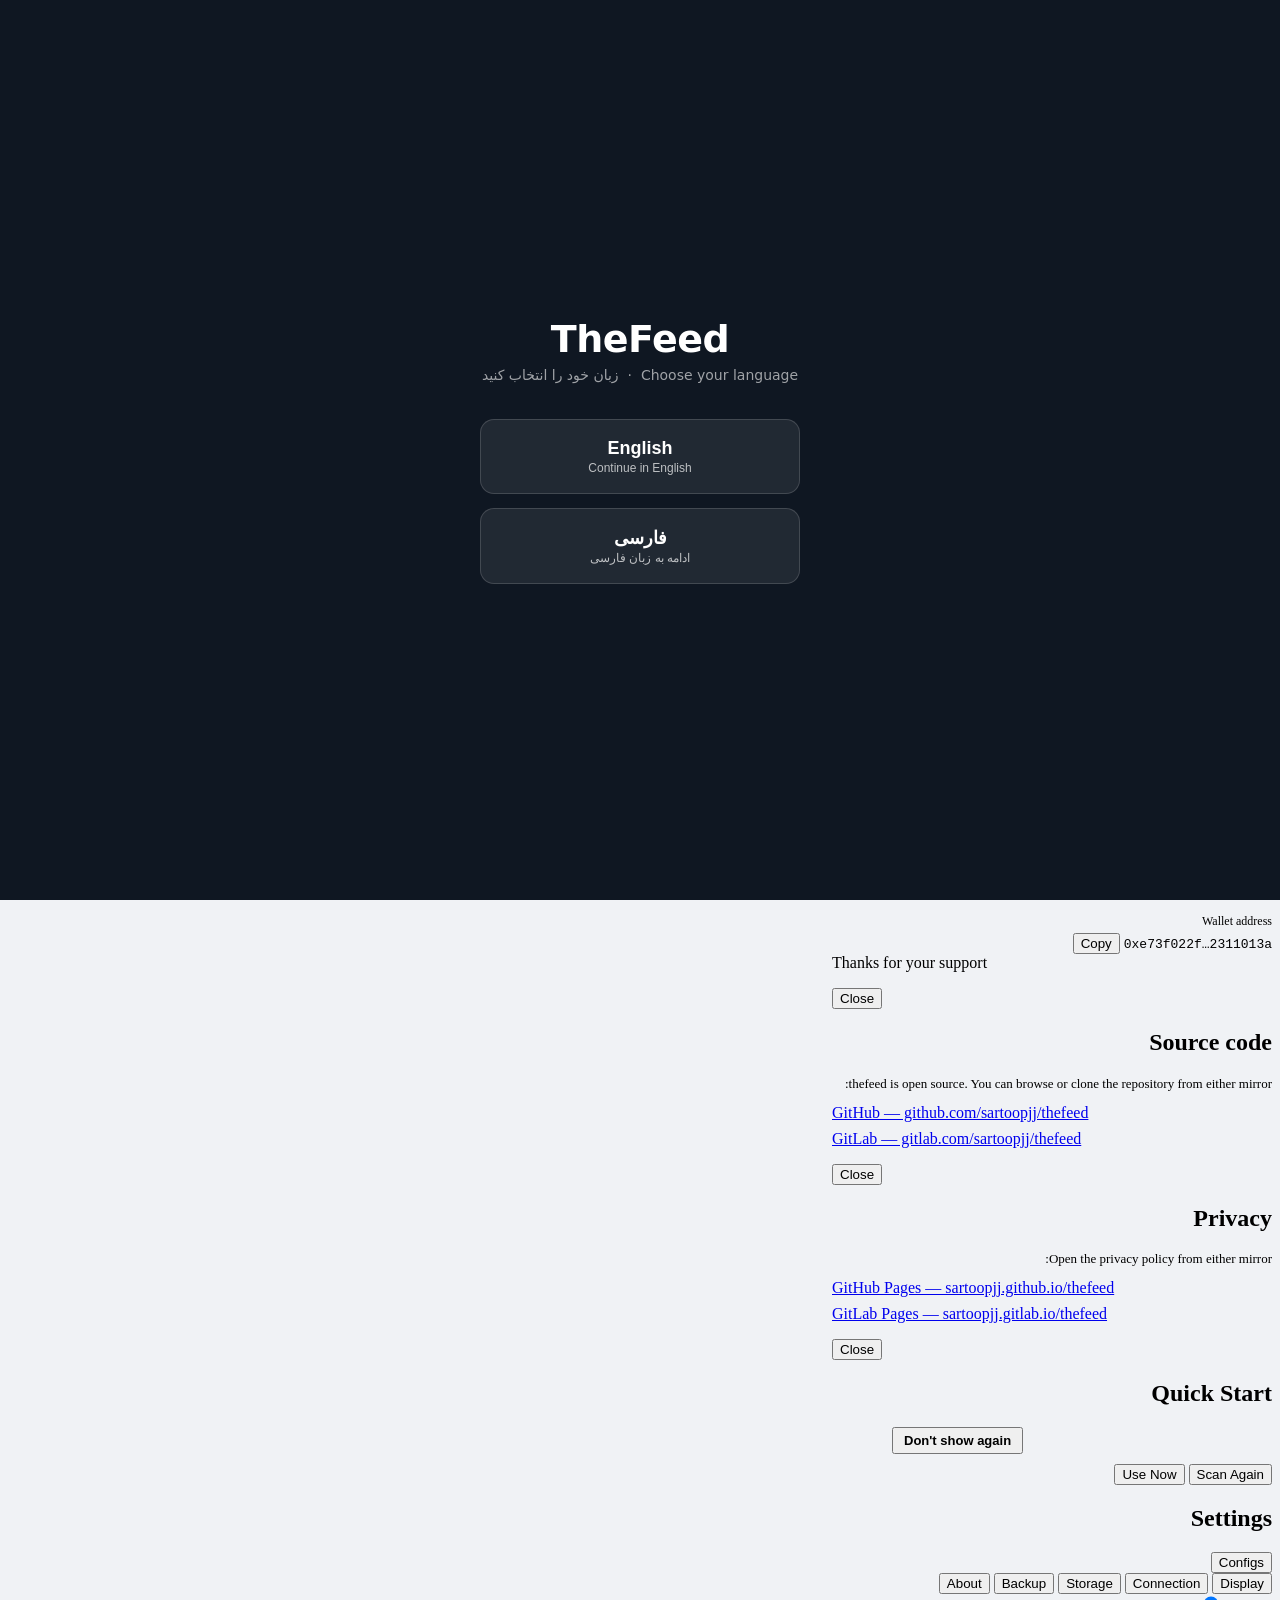
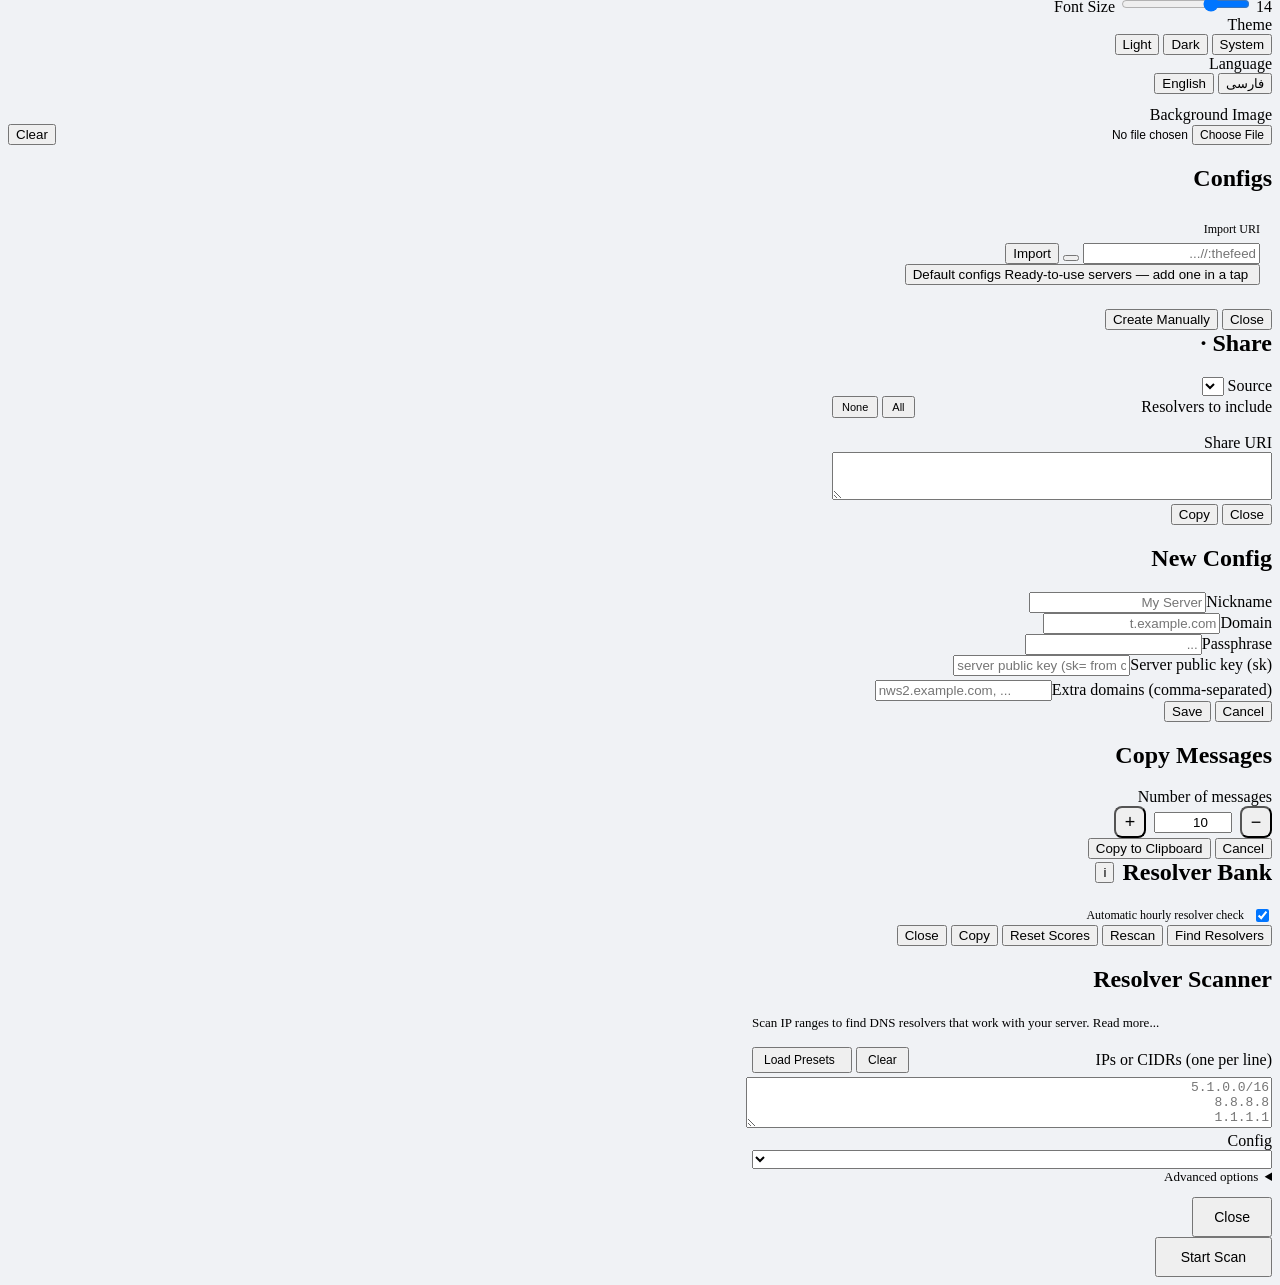
==== commit f519f10a: "perf(web): minify static assets and lazy-load Settings/Saved/Mirror Serve embedded CSS/JS/HTML throu" ====
--- a/internal/web/static/index.html
+++ b/internal/web/static/index.html
@@ -10,24 +10,38 @@
   <title>thefeed</title>
   <script>
     if (typeof Android !== 'undefined') document.documentElement.classList.add('is-android-app');
+    // Resolve the theme before the stylesheets apply so there's no flash.
+    // Preference is 'system' (default) | 'dark' | 'light'; 'system' follows
+    // the device's prefers-color-scheme. core.js keeps it live afterwards.
+    (function () {
+      try {
+        var p = localStorage.getItem('thefeed_theme') || 'system';
+        var resolved = (p === 'dark' || p === 'light') ? p
+          : (window.matchMedia && window.matchMedia('(prefers-color-scheme: light)').matches ? 'light' : 'dark');
+        document.documentElement.setAttribute('data-theme', resolved);
+        // Paint the page background NOW, before the external stylesheets load,
+        // otherwise the browser shows its default white until base.css applies
+        // — a white flash on every (re)load. Must match base.css --bg2.
+        document.documentElement.style.backgroundColor = (resolved === 'light') ? '#f0f2f5' : '#0e1621';
+      } catch (e) { }
+    })();
   </script>
   <link rel="stylesheet" href="/static/css/base.css">
   <link rel="stylesheet" href="/static/css/layout.css">
   <link rel="stylesheet" href="/static/css/messages.css">
+  <!-- telemirror.css stays eager: the Resolver and Settings panes reuse its
+       tm-topbar/tm-back/tm-content layout classes. -->
   <link rel="stylesheet" href="/static/css/telemirror.css">
   <link rel="stylesheet" href="/static/css/chat.css">
   <link rel="stylesheet" href="/static/css/media.css">
   <link rel="stylesheet" href="/static/css/components.css">
   <link rel="stylesheet" href="/static/css/responsive.css">
-  <link rel="stylesheet" href="/static/css/saved.css">
+  <link rel="stylesheet" href="/static/css/nav.css">
+  <!-- saved.css loads lazily via loadFeature() (core.js) on first use of
+       Saved Messages, instead of on every page load. -->
 </head>
 
 <body>
-
-  <!-- Skip link: first focusable element, jumps keyboard users to the feed. -->
-  <a class="skip-link" href="#main" data-i18n="skip_to_content" data-i18n-aria="skip_to_content">Skip to main content</a>
-  <!-- Document-level heading for assistive tech (visually hidden). -->
-  <h1 class="sr-only">thefeed</h1>
 
   <!-- First-launch language picker. Visible until lang is set; pure HTML/JS
        so it works on iOS, Android, and the browser without native code. -->
@@ -96,8 +110,37 @@
 
   <div class="app" id="app">
 
+    <!-- BOTTOM / RAIL NAVIGATION (Telegram-2026 redesign) -->
+    <nav class="nav-bar" id="navBar" aria-label="Main navigation">
+      <button type="button" class="nav-tab active" id="navTabFeed" onclick="navTo('feed')" aria-current="page">
+        <span class="nav-ic" data-icon="navFeed"></span>
+        <span class="nav-lb" data-i18n="nav_feed">Feed</span>
+      </button>
+      <button type="button" class="nav-tab" id="navTabMirror" onclick="navTo('mirror')" aria-label="Mirror">
+        <span class="nav-ic" data-icon="navMirror"></span>
+        <span class="nav-lb" data-i18n="nav_mirror">Mirror</span>
+      </button>
+      <button type="button" class="nav-tab" id="navTabChat" onclick="navTo('chat')" aria-label="Chat">
+        <span class="nav-ic" data-icon="messenger"></span>
+        <span class="nav-lb" data-i18n="nav_chat">Chat</span>
+        <span class="nav-badge" id="navChatBadge" hidden></span>
+      </button>
+      <button type="button" class="nav-tab" id="navTabResolver" onclick="navTo('resolver')" aria-label="Resolver">
+        <span class="nav-ic" data-icon="bank"></span>
+        <span class="nav-lb" data-i18n="nav_resolver">Resolver</span>
+        <span class="nav-badge nav-badge-count" id="navResolverBadge" hidden></span>
+      </button>
+      <span class="nav-tab-spacer" aria-hidden="true"></span>
+      <button type="button" class="nav-tab" id="navTabSettings" onclick="navTo('settings')" aria-label="Settings">
+        <span class="nav-ic" data-icon="settings"></span>
+        <span class="nav-lb" data-i18n="nav_settings">Settings</span>
+      </button>
+    </nav>
+
     <!-- SIDEBAR -->
-    <div class="sidebar" id="sidebar" role="navigation" aria-label="Channels and sections">
+    <div class="sidebar" id="sidebar">
+      <!-- Desktop-only drag handle to resize the sidebar (CSS hides on mobile). -->
+      <div class="sidebar-resize" id="sidebarResize" aria-hidden="true"></div>
       <div class="sidebar-header">
         <div class="sidebar-header-top">
           <button class="profile-btn" id="profileBtn" onclick="openProfiles()">
@@ -107,10 +150,23 @@
             <span class="profile-btn-name" id="profileBtnName">Set Up</span>
             <span class="profile-btn-arrow"><span class="plus" data-icon="profileToggle"></span></span>
           </button>
-          <button class="icon-btn" onclick="openSettings()" title="Settings" data-i18n-title="settings" data-icon="settings"></button>
+          <button class="icon-btn" id="sidebarSettingsBtn" onclick="openSettings()" title="Settings" data-i18n-title="settings" data-icon="settings"></button>
           <button class="icon-btn" onclick="jumpToLog()" title="Log" data-i18n-title="sidebar_log"
             style="font-size:16px" data-icon="log"></button>
-        </div>
+          <!-- Search toggle pinned LAST (the row's far edge) so it lands in the
+               same corner as the Mirror search button — its position doesn't jump
+               when switching Feed↔Mirror. -->
+          <button class="icon-btn channel-search-toggle" onclick="toggleChannelSearch()" title="Search" data-i18n-title="search" data-icon="magnifier"></button>
+        </div>
+        <!-- BEGIN telemirror -->
+        <!-- Mirror add-channel row — occupies the profile row's slot in Mirror
+             mode so the folder pills don't jump when switching feed↔mirror. -->
+        <div class="tm-add-row" id="tmAddHeaderRow">
+          <input id="tmAddInput" type="text" data-i18n-ph="telemirror_add_ph" placeholder="@username" maxlength="40">
+          <button class="btn btn-primary" id="tmAddBtn" onclick="telemirrorAdd()" data-i18n="add" disabled>Add</button>
+          <button class="icon-btn channel-search-toggle" onclick="toggleChannelSearch()" title="Search" data-i18n-title="search" data-icon="magnifier"></button>
+        </div>
+        <!-- END telemirror -->
         <div class="sidebar-toolbar">
           <button class="stb" id="scannerIconBtn" onclick="openScanner()"><span data-icon="search"></span> <span data-i18n="scanner_find_resolvers">Find
             Resolvers</span></button>
@@ -127,8 +183,10 @@
               data-i18n="chat_btn">Messenger</span><span class="chat-sidebar-badge" id="chatSidebarBadge">0</span></button>
           <!-- END chat -->
         </div>
-        <input class="sidebar-search" id="channelSearch" type="text" data-i18n-ph="search" placeholder="Search..."
-          data-i18n-aria="search" aria-label="Search" oninput="filterChannels()">
+        <div class="search-wrap">
+          <input class="sidebar-search" id="channelSearch" type="text" data-i18n-ph="search" placeholder="Search..."
+            oninput="filterChannels()">
+        </div>
       </div>
       <div class="channel-list" id="channelList">
         <div class="saved-channel-entry" id="savedChannelBtn" role="button" tabindex="0"
@@ -140,39 +198,67 @@
         <div style="padding:20px;text-align:center;color:var(--text-dim);font-size:13px" data-i18n="no_channels">No
           channels yet</div>
       </div>
-      <div class="sidebar-footer">
-        <a href="https://t.me/networkti" target="_blank" data-i18n="telegram">Telegram</a>
-        &middot;
-        <a href="#" onclick="event.preventDefault();openSource()" data-i18n="source_code">Source code</a>
-        &middot;
-        <a href="#" onclick="event.preventDefault();openDonate()" data-i18n="donate">Donate</a>
-        &middot;
-        <a href="#" onclick="event.preventDefault();openPrivacy()" data-i18n="privacy_policy">Privacy</a>
-      </div>
+      <!-- BEGIN telemirror -->
+      <!-- Mirror channel list — a swappable pane in the SHARED sidebar, shown
+           when the Mirror folder is active (html.tm-open). Resizes with the
+           sidebar for free; the posts topbar lives over the content column. -->
+      <aside id="tmSidebar" class="tm-sidebar">
+        <div class="tm-disclaimer-wrap" id="tmDisclaimerWrap">
+          <button class="tm-disclaimer-x" onclick="tmDismissNote()" data-i18n-title="telemirror_note_dismiss"
+            title="Don't show again" aria-label="Dismiss" data-icon="close"></button>
+          <p class="tm-disclaimer" dir="auto" data-i18n="telemirror_disclaimer">Mirror loads channels over Google and only works
+            while Google is reachable. Only image downloads are supported. Add your own channels with the field above.</p>
+        </div>
+        <div id="tmChannelsList" class="tm-channels-list"></div>
+      </aside>
+      <!-- END telemirror -->
+      <!-- BEGIN chat -->
+      <!-- Chat conversation list — a swappable pane in the shared sidebar, shown
+           when the Chat section is active (html.chat-section). Filled by
+           chatRenderList(). -->
+      <div id="chatSidebar" class="chat-sidebar"></div>
+      <!-- END chat -->
+      <!-- BEGIN resolver -->
+      <!-- Resolver list pane in the shared sidebar (html.resolver-section):
+           Bank row, named lists, Scanner entry, actions. renderResolverSidebar(). -->
+      <div id="resolverSidebar" class="resolver-sidebar"></div>
+      <!-- END resolver -->
+      <!-- BEGIN settings -->
+      <!-- Settings list pane in the shared sidebar (html.settings-section):
+           Profiles row + one item per settings group. renderSettingsSidebar(). -->
+      <div id="settingsSidebar" class="resolver-sidebar"></div>
+      <!-- END settings -->
     </div>
 
     <!-- CHAT AREA -->
-    <div class="chat-area" id="main" role="main">
+    <main class="chat-area">
       <div class="chat-header">
-        <button class="back-btn" onclick="feedBack()" data-icon="arrowLeft" aria-label="Back" data-i18n-aria="back"></button>
+        <button class="back-btn" onclick="feedBack()" aria-label="Back" data-icon="arrowLeft"></button>
+        <!-- Channel avatar — matches the mirror topbar. Populated on channel
+             select; empty (and hidden) on the no-channel placeholder. -->
+        <div class="ch-avatar chat-header-avatar ch-avatar-noimg" id="chatHeaderAvatar"></div>
         <div class="chat-header-info">
           <div class="chat-header-name" id="chatName">thefeed</div>
           <div class="chat-header-sub" id="chatSub"></div>
         </div>
         <div class="chat-header-actions">
+          <!-- Saved Messages actions live on the title bar (search toggle + lock);
+               shown only in saved view via .chat-header.sm-active (CSS). Icons +
+               titles populated by saved.js. -->
+          <div class="sm-header-actions" id="savedHeaderActions">
+            <button class="icon-btn" id="savedSearchToggle" onclick="toggleSavedSearch()"
+              data-i18n-title="search_saved" title="Search" data-icon="magnifier"></button>
+            <button class="icon-btn" id="savedLockBtn" onclick="toggleSavedPassphrase()" title=""></button>
+          </div>
           <span class="next-fetch-label" id="nextFetchTimer"></span><span class="next-fetch-info" id="nextFetchInfoBtn"
             style="display:none" data-i18n-title="next_fetch_info" title="" onclick="showToast(t('next_fetch_info'))"
-            role="button" tabindex="0" data-i18n-aria="next_fetch_info" aria-label="Next fetch info" data-icon="info"></span>
+            tabindex="0" data-icon="info"></span>
           <button class="icon-btn header-search-btn" onclick="toggleMsgSearch()" title="Search"
-            data-i18n-title="search_messages"
-            style="width:auto;height:30px;font-size:12px;padding:0 10px;border-radius:8px;border:1px solid var(--border);background:var(--surface)"
-            data-i18n="search_messages">Search</button>
+            data-i18n-title="search_messages" data-icon="magnifier"></button>
           <button class="icon-btn header-export-btn" onclick="openExportModal()" title="Export"
-            data-i18n-title="export_messages"
-            style="width:auto;height:30px;font-size:12px;padding:0 10px;border-radius:8px;border:1px solid var(--border);background:var(--surface)"
-            data-i18n="export_messages">Export</button>
+            data-i18n-title="export_messages" data-icon="copy"></button>
           <button class="icon-btn" id="refreshBtn" onclick="doRefreshUI()" title="Refresh"
-            style="width:44px;height:44px;font-size:20px" data-icon="refresh"></button>
+            data-icon="refresh"></button>
           <div class="header-kebab" id="headerKebab">
             <button class="icon-btn" onclick="toggleKebabMenu(event)" title="More"
               style="width:44px;height:44px;font-size:20px" data-icon="more"></button>
@@ -185,7 +271,7 @@
       </div>
       <div class="msg-search-bar" id="msgSearchBar">
         <input type="text" id="msgSearchInput" data-i18n-ph="search_messages" placeholder="Search messages..."
-          data-i18n-aria="search_messages" aria-label="Search messages" oninput="doMsgSearch()">
+          oninput="doMsgSearch()">
         <div class="search-nav">
           <span id="msgSearchCount"></span>
           <button onclick="msgSearchPrev()" title="Previous" data-icon="chevronUp"></button>
@@ -203,15 +289,79 @@
       <div class="floating-date" id="floatingDate" dir="auto" hidden></div>
       <div class="send-panel" id="sendPanel">
         <input class="send-input" id="sendInput" data-i18n-ph="write_message" placeholder="Write a message..."
-          data-i18n-aria="write_message" aria-label="Write a message" maxlength="4000">
-        <button class="send-btn" onclick="sendMessage()" data-icon="send" aria-label="Send" data-i18n-aria="send"></button>
+          maxlength="4000">
+        <button class="send-btn" onclick="sendMessage()" data-icon="send"></button>
       </div>
       <button class="scroll-down-btn" id="scrollDownBtn" onclick="scrollToBottom()" title="Jump to latest"><span
           data-icon="arrowDown"></span><span class="scroll-down-badge" id="scrollDownBadge"></span></button>
       <div class="progress-panel" id="progressPanel"></div>
       <div class="log-toggle" onclick="toggleLog()"><span>LOG</span><span id="logToggleIcon" data-icon="chevronRight"></span></div>
       <div class="log-panel hidden" id="logPanel"></div>
-    </div>
+      <!-- BEGIN telemirror -->
+      <!-- Mirror posts pane — topbar + posts in the SHARED content column. The
+           topbar sits ONLY over this column, never above the sidebar. Shown
+           when the Mirror folder is active (html.tm-open). -->
+      <div id="tmPane">
+        <header class="tm-topbar">
+          <button class="tm-back" onclick="closeTelemirror()" aria-label="Close" data-icon="arrowLeft"></button>
+          <button class="tm-menu" onclick="toggleTmSidebar()" aria-label="Back" data-icon="arrowLeft"></button>
+          <div class="tm-topbar-info">
+            <div id="tmTopbarAvatar"></div>
+            <div class="tm-topbar-meta">
+              <div class="tm-topbar-name" id="tmTopbarName" data-i18n="telemirror_title">Mirror</div>
+              <div class="tm-topbar-sub" id="tmTopbarSub" data-i18n="telemirror_subtitle">Custom channels</div>
+            </div>
+          </div>
+          <button class="tm-refresh" onclick="tmRefreshActive()" title="Refresh"
+            data-i18n-title="telemirror_refresh" data-icon="refresh"></button>
+        </header>
+        <div id="tmContent" class="tm-content">
+          <div class="tm-empty" data-i18n="telemirror_pick_channel">Pick a channel</div>
+        </div>
+        <button class="tm-scroll-down" id="tmScrollDownBtn" onclick="tmScrollToBottom()" aria-label="Scroll to latest"
+          title="Scroll to latest" data-icon="arrowDown"></button>
+      </div>
+      <!-- END telemirror -->
+      <!-- BEGIN chat -->
+      <!-- Chat conversation pane — shows the open thread (or a placeholder) in
+           the shared content column. Filled by chatRenderThread(). -->
+      <div id="chatPane"></div>
+      <!-- END chat -->
+      <!-- BEGIN resolver -->
+      <!-- Resolver content pane (html.resolver-section): floating topbar + the
+           board/scanner views, relocated here from the old modals at init by
+           resolverReparentOnce(). -->
+      <div id="resolverPane">
+        <header class="tm-topbar">
+          <button class="tm-back" onclick="closeResolverSection()" aria-label="Close" data-icon="arrowLeft"></button>
+          <button class="tm-menu" onclick="resolverShowSidebar()" aria-label="Back" data-icon="arrowLeft"></button>
+          <div class="tm-topbar-info">
+            <div class="tm-topbar-meta">
+              <div class="tm-topbar-name" id="resolverPaneTitle" data-i18n="resolvers_title">Resolver Bank</div>
+              <div class="tm-topbar-sub" id="resolverPaneSub"></div>
+            </div>
+          </div>
+          <button class="tm-refresh" onclick="copyResolversList()" title="Copy" data-i18n-title="copy"
+            data-icon="copy"></button>
+        </header>
+        <div id="resolverContent" class="tm-content"></div>
+      </div>
+      <!-- END resolver -->
+      <!-- BEGIN settings section -->
+      <div id="settingsPane">
+        <header class="tm-topbar">
+          <button class="tm-back" onclick="closeSettingsSection()" aria-label="Close" data-icon="arrowLeft"></button>
+          <button class="tm-menu" onclick="settingsShowSidebar()" aria-label="Back" data-icon="arrowLeft"></button>
+          <div class="tm-topbar-info">
+            <div class="tm-topbar-meta">
+              <div class="tm-topbar-name" id="settingsPaneTitle" data-i18n="settings">Settings</div>
+            </div>
+          </div>
+        </header>
+        <div id="settingsContent" class="tm-content"></div>
+      </div>
+      <!-- END settings section -->
+    </main>
   </div>
 
   <!-- DONATE MODAL -->
@@ -280,48 +430,14 @@
   </div>
 
   <!-- TOAST -->
-  <div id="toast" role="status" aria-live="polite" aria-atomic="true"></div>
+  <div id="toast"></div>
 
   <!-- BEGIN chat -->
   <div id="chatModal" class="chat-modal"></div>
   <!-- END chat -->
 
-  <!-- BEGIN telemirror -->
-  <div id="telemirrorModal" class="tm-modal">
-    <header class="tm-topbar">
-      <button class="tm-back" onclick="closeTelemirror()" aria-label="Close" data-icon="arrowLeft"></button>
-      <button class="tm-menu" onclick="toggleTmSidebar()" aria-label="Channels" data-icon="menu"></button>
-      <div class="tm-topbar-info">
-        <div id="tmTopbarAvatar"></div>
-        <div class="tm-topbar-meta">
-          <div class="tm-topbar-name" id="tmTopbarName" data-i18n="telemirror_title">Browse channels</div>
-          <div class="tm-topbar-sub" id="tmTopbarSub"></div>
-        </div>
-      </div>
-      <button class="tm-refresh" onclick="tmRefreshActive()" title="Refresh"
-        data-i18n-title="telemirror_refresh" data-icon="refresh"></button>
-    </header>
-    <div class="tm-body">
-      <aside id="tmSidebar" class="tm-sidebar">
-        <p class="tm-disclaimer" data-i18n="telemirror_disclaimer">Experimental backup feature for browsing public
-          Telegram channels. Depends on third-party services and may stop working or be rate-limited. For reliable
-          access, use the core thefeed feature.</p>
-        <div class="tm-add-row">
-          <input id="tmAddInput" type="text" data-i18n-ph="telemirror_add_ph" placeholder="@username" maxlength="40"
-            data-i18n-aria="telemirror_add_ph" aria-label="Channel username to add">
-          <button class="btn btn-primary" onclick="telemirrorAdd()" data-i18n="add">Add</button>
-        </div>
-        <div id="tmChannelsList" class="tm-channels-list"></div>
-      </aside>
-      <div class="tm-backdrop" onclick="toggleTmSidebar()" aria-hidden="true"></div>
-      <div id="tmContent" class="tm-content" role="region" aria-label="Channel posts">
-        <div class="tm-empty" data-i18n="telemirror_pick_channel">Pick a channel</div>
-      </div>
-      <button class="tm-scroll-down" id="tmScrollDownBtn" onclick="tmScrollToBottom()" aria-label="Scroll to latest"
-        title="Scroll to latest" data-icon="arrowDown"></button>
-    </div>
-  </div>
-  <!-- END telemirror -->
+  <!-- telemirror reparented into the shell: sidebar pane (#tmSidebar) +
+       content pane (#tmPane) above, inside .app. No standalone modal. -->
 
   <!-- ===== SAVED RESOLVERS POPUP ===== -->
   <div class="modal-overlay" id="savedResolversModal">
@@ -334,11 +450,10 @@
            from Settings → Show startup scan prompt. -->
       <div style="display:flex;justify-content:flex-end;margin-bottom:10px">
         <button class="btn btn-flat" id="savedResolversNever" onclick="savedResolversNever()"
-          data-i18n="dont_show_again" style="font-size:11px;padding:4px 10px;color:var(--text-dim)">Don't show
+          data-i18n="dont_show_again" style="font-size:13px;font-weight:700;padding:4px 10px;color:var(--text)">Don't show
           again</button>
       </div>
       <div class="modal-actions">
-        <button class="btn btn-flat" onclick="savedResolversSkip()" data-i18n="saved_resolvers_skip">Skip</button>
         <button class="btn btn-outline" id="savedResolversRescanBtn" onclick="savedResolversRescan()"
           data-i18n="saved_resolvers_rescan">Scan
           Again</button>
@@ -353,6 +468,17 @@
   <div class="modal-overlay" id="settingsModal">
     <div class="modal">
       <h2><span data-icon="settings"></span> <span data-i18n="settings">Settings</span></h2>
+
+      <!-- Profiles surfaced at the top of Settings so it's clear they live
+           here; opens the existing Profiles manager. -->
+      <button type="button" class="settings-profiles-row" onclick="closeSettings();openProfiles()">
+        <span class="settings-profiles-ic" data-icon="profileToggle"></span>
+        <span class="settings-profiles-text">
+          <span class="settings-profiles-title" data-i18n="profiles">Configs</span>
+          <span class="settings-profiles-sub" id="settingsProfilesSub"></span>
+        </span>
+        <span class="settings-profiles-chev" data-icon="chevronRight"></span>
+      </button>
 
       <!-- Tab strip. Three static tabs keep the modal short on mobile. -->
       <div class="settings-tabs" role="tablist">
@@ -362,6 +488,8 @@
           onclick="switchSettingsTab('connection')" data-i18n="settings_tab_connection">Connection</button>
         <button type="button" class="settings-tab" id="settingsTabBtnStorage"
           onclick="switchSettingsTab('storage')" data-i18n="settings_tab_storage">Storage</button>
+        <button type="button" class="settings-tab" id="settingsTabBtnBackup" onclick="switchSettingsTab('backup')"
+          data-i18n="settings_tab_backup">Backup</button>
         <button type="button" class="settings-tab" id="settingsTabBtnAbout" onclick="switchSettingsTab('about')"
           data-i18n="settings_tab_about">About</button>
       </div>
@@ -370,12 +498,14 @@
       <div class="settings-panel" id="settingsPanelDisplay">
         <div class="font-size-row">
           <label for="fontSizeSlider" data-i18n="font_size">Font Size</label>
-          <input type="range" id="fontSizeSlider" min="11" max="22" value="14" oninput="previewFontSize(this.value)">
+          <input type="range" id="fontSizeSlider" min="11" max="22" value="14" oninput="previewFontSize(this.value)"
+            onchange="autoSaveSettings()">
           <span class="font-size-val" id="fontSizeVal">14</span>
         </div>
         <div class="form-group">
           <span class="group-label" data-i18n="theme">Theme</span>
           <div class="theme-row">
+            <button class="theme-btn" id="themeSystem" onclick="setTheme('system')" data-i18n="theme_system">System</button>
             <button class="theme-btn" id="themeDark" onclick="setTheme('dark')" data-i18n="theme_dark">Dark</button>
             <button class="theme-btn" id="themeLight" onclick="setTheme('light')" data-i18n="theme_light">Light</button>
           </div>
@@ -403,10 +533,8 @@
           <div class="settings-section-title"><span data-i18n="app_password">App Password</span></div>
           <div id="passwordSetSection" style="margin-top:8px">
             <input type="password" id="appPasswordInput" placeholder="" data-i18n-ph="password_new_ph"
-              data-i18n-aria="password_new_ph" aria-label="New password"
               style="width:100%;padding:8px 12px;background:var(--bg);color:var(--text);border:1px solid var(--border);border-radius:6px;font-size:13px;box-sizing:border-box;margin-bottom:6px">
             <input type="password" id="appPasswordConfirm" placeholder="" data-i18n-ph="password_confirm_ph"
-              data-i18n-aria="password_confirm_ph" aria-label="Confirm password"
               style="width:100%;padding:8px 12px;background:var(--bg);color:var(--text);border:1px solid var(--border);border-radius:6px;font-size:13px;box-sizing:border-box">
             <div id="passwordError" style="color:var(--error);font-size:12px;margin-top:4px;display:none"></div>
             <div style="margin-top:8px">
@@ -425,7 +553,6 @@
             </div>
             <div id="passwordRemovePrompt" style="display:none;margin-top:8px">
               <input type="password" id="appPasswordCurrent" placeholder="" data-i18n-ph="password_current_ph"
-                data-i18n-aria="password_current_ph" aria-label="Current password"
                 style="width:100%;padding:8px 12px;background:var(--bg);color:var(--text);border:1px solid var(--border);border-radius:6px;font-size:13px;box-sizing:border-box">
               <div id="passwordRemoveError" style="color:var(--error);font-size:12px;margin-top:4px;display:none"></div>
               <div style="display:flex;gap:6px;margin-top:8px">
@@ -448,34 +575,46 @@
             <label for="cfgQueryMode" data-i18n="query_mode">Query Mode</label>
             <span class="help-toggle" onclick="toggleHelp('helpQueryMode')" title="?" data-icon="info"></span>
           </div>
-          <select id="cfgQueryMode">
+          <select id="cfgQueryMode" onchange="autoSaveSettings()">
             <option value="single" data-i18n="query_mode_single">Single label (base32)</option>
             <option value="double" data-i18n="query_mode_double">Multi-label (hex)</option>
           </select>
           <div class="help-text" id="helpQueryMode" style="display:none" data-i18n="query_mode_help"></div>
         </div>
-        <div class="form-group">
+        <div class="form-group stepper-field">
           <div class="help-row">
             <label for="cfgRateLimit" data-i18n="rate_limit">Concurrent block fetches</label>
             <span class="help-toggle" onclick="toggleHelp('helpRateLimit')" title="?" data-icon="info"></span>
           </div>
-          <input type="number" id="cfgRateLimit" value="10" min="1" step="1">
+          <div class="num-stepper">
+            <button type="button" class="num-step-btn" onclick="stepNum('cfgRateLimit',-1)" aria-label="decrease">−</button>
+            <input type="number" id="cfgRateLimit" value="10" min="1" step="1" onchange="autoSaveSettings()">
+            <button type="button" class="num-step-btn" onclick="stepNum('cfgRateLimit',1)" aria-label="increase">+</button>
+          </div>
           <div class="help-text" id="helpRateLimit" style="display:none" data-i18n="rate_limit_help"></div>
         </div>
-        <div class="form-group">
+        <div class="form-group stepper-field">
           <div class="help-row">
             <label for="cfgScatter" data-i18n="scatter">Parallel resolvers per block</label>
             <span class="help-toggle" onclick="toggleHelp('helpScatter')" title="?" data-icon="info"></span>
           </div>
-          <input type="number" id="cfgScatter" value="6" min="1" max="10">
+          <div class="num-stepper">
+            <button type="button" class="num-step-btn" onclick="stepNum('cfgScatter',-1)" aria-label="decrease">−</button>
+            <input type="number" id="cfgScatter" value="6" min="1" max="10" onchange="autoSaveSettings()">
+            <button type="button" class="num-step-btn" onclick="stepNum('cfgScatter',1)" aria-label="increase">+</button>
+          </div>
           <div class="help-text" id="helpScatter" style="display:none" data-i18n="scatter_help"></div>
         </div>
-        <div class="form-group">
+        <div class="form-group stepper-field">
           <div class="help-row">
             <label for="cfgTimeout" data-i18n="dns_timeout">DNS Query Timeout (seconds)</label>
             <span class="help-toggle" onclick="toggleHelp('helpTimeout')" title="?" data-icon="info"></span>
           </div>
-          <input type="number" id="cfgTimeout" value="10" min="1" max="60" step="1">
+          <div class="num-stepper">
+            <button type="button" class="num-step-btn" onclick="stepNum('cfgTimeout',-1)" aria-label="decrease">−</button>
+            <input type="number" id="cfgTimeout" value="10" min="1" max="60" step="1" onchange="autoSaveSettings()">
+            <button type="button" class="num-step-btn" onclick="stepNum('cfgTimeout',1)" aria-label="increase">+</button>
+          </div>
           <div class="help-text" id="helpTimeout" style="display:none" data-i18n="dns_timeout_help"></div>
         </div>
         <div class="form-group">
@@ -501,7 +640,7 @@
         </div>
         <div class="form-group">
           <div class="row">
-            <input type="checkbox" id="cfgResolverCacheShare">
+            <input type="checkbox" id="cfgResolverCacheShare" onchange="autoSaveSettings()">
             <label for="cfgResolverCacheShare" data-i18n="resolver_cache_share">Shared resolver cache</label>
             <span class="help-toggle" onclick="toggleHelp('helpResolverCacheShare')" title="?" data-icon="info"></span>
           </div>
@@ -511,12 +650,12 @@
         </div>
         <div class="form-group">
           <div class="row">
-            <input type="checkbox" id="cfgDebug">
+            <input type="checkbox" id="cfgDebug" onchange="autoSaveSettings()">
             <label for="cfgDebug" data-i18n="debug_mode">Debug mode</label>
           </div>
         </div>
         <div class="form-group">
-          <button class="btn btn-outline btn-sm" onclick="closeSettings();openResolversModal()"
+          <button class="btn btn-outline btn-sm" onclick="navTo('resolver')"
             data-i18n="open_resolver_bank" style="width:100%">Open Resolver Bank</button>
         </div>
       </div>
@@ -534,7 +673,6 @@
             <span style="font-size:14px;color:var(--text)" data-i18n="storage_budget">Budget</span>
             <span style="display:flex;align-items:center;gap:8px">
               <input type="text" inputmode="numeric" pattern="[0-9]*" id="storageBudgetInput" value="1024" dir="ltr"
-                data-i18n-aria="storage_budget" aria-label="Storage budget in MB"
                 style="width:64px;padding:6px 10px;border:1px solid var(--border);border-radius:8px;background:var(--bg);color:var(--text);font-size:14px;text-align:center;-moz-appearance:textfield">
               <span style="font-size:13px;color:var(--text-dim)">MB</span>
               <button class="btn btn-primary btn-sm" onclick="saveCacheBudget()" data-i18n="apply" style="padding:6px 14px;font-size:13px">Apply</button>
@@ -545,13 +683,55 @@
         <div id="storageCacheList" style="margin-top:4px"></div>
       </div>
 
+      <!-- ===== Backup tab ===== -->
+      <div class="settings-panel" id="settingsPanelBackup" style="display:none">
+        <div style="padding:14px 0 10px;border-bottom:1px solid var(--border)">
+          <div style="font-size:15px;font-weight:600;color:var(--text);margin-bottom:10px" data-i18n="backup_export">Download Backup</div>
+          <div style="display:flex;flex-direction:column;gap:8px">
+            <label style="display:flex;align-items:center;gap:8px;font-size:13px;color:var(--text)">
+              <input type="checkbox" id="bkProfiles" checked> <span data-i18n="backup_profiles">Configs &amp; Settings</span>
+            </label>
+            <label style="display:flex;align-items:center;gap:8px;font-size:13px;color:var(--text)">
+              <input type="checkbox" id="bkChat" checked> <span data-i18n="backup_chat">Chat Identity &amp; Messages</span>
+            </label>
+            <label style="display:flex;align-items:center;gap:8px;font-size:13px;color:var(--text)">
+              <input type="checkbox" id="bkSaved" checked> <span data-i18n="backup_saved">Saved Messages</span>
+            </label>
+            <label style="display:flex;align-items:center;gap:8px;font-size:13px;color:var(--text)">
+              <input type="checkbox" id="bkMedia"> <span data-i18n="backup_media">Saved Media Files</span>
+            </label>
+            <label style="display:flex;align-items:center;gap:8px;font-size:13px;color:var(--text)">
+              <input type="checkbox" id="bkBgImage"> <span data-i18n="backup_bg">Background Image</span>
+            </label>
+          </div>
+          <div style="margin-top:12px">
+            <input type="password" id="bkExportPw" placeholder="Backup password" data-i18n-ph="backup_password_ph"
+              style="width:100%;padding:8px 12px;border:1px solid var(--border);border-radius:8px;background:var(--bg);color:var(--text);font-size:14px;box-sizing:border-box">
+          </div>
+          <button class="btn btn-primary" id="bkExportBtn" onclick="doBackupExport()" style="width:100%;margin-top:10px"
+            data-i18n="backup_export_btn">Download Backup File</button>
+        </div>
+        <div style="padding:14px 0 10px">
+          <div style="font-size:15px;font-weight:600;color:var(--text);margin-bottom:10px" data-i18n="backup_import">Restore from File</div>
+          <div id="bkImportInputs">
+            <input type="file" id="bkImportFile" accept=".tfbak,*/*"
+              style="font-size:12px;color:var(--text);width:100%;margin-bottom:8px">
+            <input type="password" id="bkImportPw" placeholder="Backup password" data-i18n-ph="backup_password_ph"
+              style="width:100%;padding:8px 12px;border:1px solid var(--border);border-radius:8px;background:var(--bg);color:var(--text);font-size:14px;box-sizing:border-box;margin-bottom:10px">
+            <button class="btn btn-primary" onclick="doBackupPreview()" style="width:100%"
+              data-i18n="backup_preview_btn">Open &amp; Review</button>
+          </div>
+          <div id="bkPreviewResult" style="display:none"></div>
+        </div>
+      </div>
+
       <!-- ===== About tab ===== -->
       <div class="settings-panel" id="settingsPanelAbout" style="display:none">
-        <div class="settings-info-row" style="margin-top:0">
+        <div class="settings-info-row settings-version-row" style="margin-top:0">
           <span data-i18n="version">Version</span>
           <span id="appVersionEl">-</span>
         </div>
-        <div class="settings-info-row">
+        <div class="settings-info-row settings-version-row">
           <span data-i18n="latest_version">Latest Version</span>
           <span id="latestVersionEl">-</span>
         </div>
@@ -562,43 +742,50 @@
             data-i18n="check_github" style="flex:1">Check on GitHub</button>
         </div>
         <div class="settings-info-row" style="display:flex;gap:6px;margin-top:14px">
-          <button class="btn btn-flat btn-sm" onclick="closeSettings();openSource()" data-i18n="source_code"
+          <button class="btn btn-flat btn-sm" onclick="openSource()" data-i18n="source_code"
             style="flex:1">Source code</button>
-          <button class="btn btn-flat btn-sm" onclick="closeSettings();openPrivacy()" data-i18n="privacy_policy"
+          <button class="btn btn-flat btn-sm" onclick="openPrivacy()" data-i18n="privacy_policy"
             style="flex:1">Privacy</button>
         </div>
-      </div>
-
-      <div class="modal-actions">
-        <button class="btn btn-flat" onclick="closeSettings()" data-i18n="cancel">Cancel</button>
-        <button class="btn btn-primary" onclick="saveSettings()" data-i18n="save">Save</button>
-      </div>
+        <div class="settings-info-row" style="display:flex;gap:6px;margin-top:8px">
+          <button class="btn btn-flat btn-sm" onclick="openDonate()" data-i18n="donate"
+            style="flex:1">Donate</button>
+          <a class="btn btn-flat btn-sm ext-link" href="https://t.me/networkti" target="_blank" rel="noopener"
+            style="flex:1;text-align:center;text-decoration:none"><span data-i18n="telegram">Telegram</span><span class="ext-arrow" data-icon="external" aria-hidden="true"></span></a>
+        </div>
+      </div>
+
+      <!-- No Save/Cancel: every field auto-saves on change. -->
+      <div id="settingsActions" hidden></div>
     </div>
   </div>
 
   <!-- ===== PROFILES MODAL ===== -->
   <div class="modal-overlay" id="profilesModal">
     <div class="modal">
-      <h2 data-i18n="profiles">Profiles</h2>
+      <h2 data-i18n="profiles">Configs</h2>
       <!-- Import URI at top -->
       <div class="import-section"
         style="margin-top:0;margin-bottom:14px;padding:10px 12px;background:var(--bg);border-radius:8px;border:1px solid var(--border)">
         <div style="font-size:12px;color:var(--text-dim);margin-bottom:6px" data-i18n="import_uri_label">Import URI
         </div>
         <div class="import-row">
-          <input id="importUriInput" placeholder="thefeed://..." data-i18n-ph="import_uri_ph"
-            data-i18n-aria="import_uri_ph" aria-label="Import URI">
+          <input id="importUriInput" placeholder="thefeed://..." data-i18n-ph="import_uri_ph">
           <button class="btn btn-flat btn-sm" type="button" onclick="pasteImportUri()" data-i18n-title="paste"
             title="Paste" aria-label="Paste" style="font-size:14px" data-icon="copy"></button>
           <button class="btn btn-primary btn-sm" onclick="doImportUri()" data-i18n="import">Import</button>
         </div>
         <div id="importError" style="color:var(--error);font-size:12px;display:none;margin-top:6px"></div>
         <div id="importSuccess" style="color:var(--success);font-size:12px;display:none;margin-top:6px"></div>
-        <button class="btn btn-outline btn-sm" style="margin-top:8px" onclick="toggleDefaultConfigs()"><img
-            class="lion-sun-icon" src="/static/lion-sun.svg" alt=""
-            style="height:14px;vertical-align:middle;margin-right:2px"> <span
-            data-i18n="default_configs">Default configs</span></button>
-        <div id="defaultConfigsList" style="display:none;margin-top:8px"></div>
+        <button type="button" class="dc-toggle" id="dcToggle" onclick="toggleDefaultConfigs()" aria-expanded="false">
+          <img class="lion-sun-icon dc-toggle-emblem" src="/static/lion-sun.svg" alt="">
+          <span class="dc-toggle-text">
+            <span class="dc-toggle-title" data-i18n="default_configs">Default configs</span>
+            <span class="dc-toggle-sub" data-i18n="default_configs_hint">Ready-to-use servers — add one in a tap</span>
+          </span>
+          <span class="dc-toggle-chev" data-icon="chevronDown"></span>
+        </button>
+        <div id="defaultConfigsList" class="dc-list" style="display:none"></div>
       </div>
       <div id="profilesListEl"></div>
       <div class="modal-actions">
@@ -651,7 +838,7 @@
   <!-- ===== PROFILE EDITOR MODAL ===== -->
   <div class="modal-overlay" id="profileEditorModal">
     <div class="modal">
-      <h2 id="profileEditorTitle" data-i18n="new_profile">New Profile</h2>
+      <h2 id="profileEditorTitle" data-i18n="new_profile">New Config</h2>
       <div id="peWarning" class="tg-warning"></div>
       <div class="form-group"><label for="peNick" data-i18n="nickname">Nickname</label><input id="peNick" maxlength="32"
           placeholder="My Server" autocomplete="off" autocorrect="off" autocapitalize="off" spellcheck="false">
@@ -660,7 +847,7 @@
           autocomplete="off" autocorrect="off" autocapitalize="off" spellcheck="false">
       </div>
       <div class="form-group"><label for="peKey" data-i18n="passphrase">Passphrase</label><input type="password" id="peKey"
-          placeholder="..."></div>
+          placeholder="..." autocomplete="new-password" autocorrect="off" autocapitalize="off" spellcheck="false"></div>
       <div class="form-group"><label for="peServerKey" data-i18n="server_key">Server public key (sk)</label><input id="peServerKey"
           placeholder="server public key (sk= from config)" autocomplete="off" autocorrect="off" autocapitalize="off" spellcheck="false"
           oninput="updateServerKeyHint()" style="direction:ltr;text-align:left">
@@ -675,8 +862,7 @@
         <div class="info-note" id="peChannelNote" data-i18n="channel_mgmt_note">Channel management requires server-side
           support.</div>
         <div class="channel-editor-row" id="peAddChannelRow" style="display:none">
-          <input id="peAddChannelInput" data-i18n-ph="channel_placeholder" placeholder="channel_username"
-            data-i18n-aria="channel_placeholder" aria-label="Channel username">
+          <input id="peAddChannelInput" data-i18n-ph="channel_placeholder" placeholder="channel_username">
           <button class="btn btn-primary btn-sm" onclick="addChannelEditor()" data-i18n="add">Add</button>
         </div>
         <div id="peChannelList" style="max-height:150px;overflow-y:auto"></div>
@@ -780,7 +966,7 @@
         <div style="border-top:1px solid var(--border);padding-top:10px;margin-top:10px">
           <div style="font-size:13px;font-weight:600;margin-bottom:6px" data-i18n="add_resolvers">Add Resolvers</div>
           <div style="display:flex;gap:6px">
-            <textarea id="bankAddResolvers" rows="2" placeholder="8.8.8.8&#10;1.1.1.1" aria-label="Resolver IP addresses, one per line"
+            <textarea id="bankAddResolvers" rows="2" placeholder="8.8.8.8&#10;1.1.1.1"
               style="flex:1;font-family:monospace;font-size:12px;background:var(--bg);color:var(--text);border:1px solid var(--border);border-radius:8px;padding:6px 8px"></textarea>
             <button class="btn btn-primary btn-sm" onclick="addResolversToBank()" style="align-self:flex-end"
               data-i18n="add">Add</button>
@@ -810,15 +996,15 @@
 
       <!-- Collapsible help -->
       <div style="margin-bottom:14px">
-        <p id="scannerAboutShort" style="font-size:13px;color:var(--text-dim);line-height:1.5;margin:0">
+        <p id="scannerAboutShort" dir="auto" style="font-size:13px;color:var(--text-dim);line-height:1.5;margin:0">
           <span data-i18n="scanner_about_short">Scan IP ranges to find DNS resolvers that work with your server.</span>
           <a href="#" id="scannerReadMoreLink"
             onclick="event.preventDefault();document.getElementById('scannerAboutFull').style.display='';this.style.display='none'"
             style="color:var(--accent);text-decoration:none" data-i18n="scanner_read_more">Read more...</a>
         </p>
-        <p id="scannerAboutFull" style="display:none;font-size:12px;color:var(--text-dim);line-height:1.6;margin:0">
+        <p id="scannerAboutFull" dir="auto" style="display:none;font-size:12px;color:var(--text-dim);line-height:1.6;margin:0">
           <span data-i18n="scanner_about">This tool scans IP ranges to find DNS servers that can reach your thefeed
-            server. Enter CIDRs (like 192.168.1.0/24) or individual IPs, pick a profile, and hit Scan. The app sends a
+            server. Enter CIDRs (like 192.168.1.0/24) or individual IPs, pick a config, and hit Scan. The app sends a
             small test query to each IP. If the IP answers correctly, it is a working resolver. You can also turn on
             "Expand /24" — when a working IP is found, the app will automatically check nearby IPs in the same network.
             Results show response time so you can pick the fastest ones. You can pause, resume, or stop the scan at any
@@ -849,7 +1035,7 @@
           </div>
         </div>
         <div class="form-group">
-          <label for="scanProfile" data-i18n="scanner_profile">Profile</label>
+          <label for="scanProfile" data-i18n="scanner_profile">Config</label>
           <select id="scanProfile" style="width:100%"></select>
         </div>
         <details style="margin-bottom:12px">
@@ -935,8 +1121,6 @@
           <button class="btn btn-flat" style="flex:1;padding:8px 0;font-size:13px" onclick="copySelectedScanResults()">
             <span data-i18n="copy">Copy</span> <span id="scanCopyCount" style="opacity:.7"></span>
           </button>
-          <button class="btn btn-flat" style="flex:1;padding:8px 0;font-size:13px" onclick="copyAllScanResults()"
-            data-i18n="scanner_copy_all">Copy All</button>
           <button class="btn btn-outline" style="flex:1;padding:8px 0;font-size:13px;font-weight:600"
             onclick="resetScannerUI()"><span data-icon="refresh"></span> <span data-i18n="scanner_new_scan">New Scan</span></button>
         </div>
@@ -958,8 +1142,10 @@
 
   <script src="/static/js/icons.js"></script>
   <script src="/static/js/i18n.js"></script>
+  <!-- core.js defines loadFeature() and the openSettings/openSavedMessages/
+       openTelemirror/msgSaveToggle stubs those deferred scripts overwrite
+       once loaded — must load before anything that can trigger them. -->
   <script src="/static/js/core.js"></script>
-  <script src="/static/js/settings.js"></script>
   <script src="/static/js/resolvers.js"></script>
   <script src="/static/js/sse.js"></script>
   <script src="/static/js/profiles.js"></script>
@@ -969,16 +1155,15 @@
   <script src="/static/js/log.js"></script>
   <script src="/static/js/ui.js"></script>
   <script src="/static/js/scanner.js"></script>
-  <script src="/static/js/saved.js"></script>
   <script src="/static/js/bank.js"></script>
   <script src="/static/js/main.js"></script>
-  <!-- BEGIN telemirror -->
-  <script src="/static/js/telemirror.js"></script>
-  <!-- END telemirror -->
+  <!-- settings.js, saved.js, and telemirror.js load lazily via loadFeature()
+       (core.js) on first use instead of on every page load. -->
   <!-- BEGIN chat -->
   <script src="/static/js/chat.js"></script>
   <!-- END chat -->
-  <script src="/static/js/a11y.js"></script>
+  <!-- Nav layer loads last so every open*/close* it wraps already exists. -->
+  <script src="/static/js/nav.js"></script>
 </body>
 
 </html>
